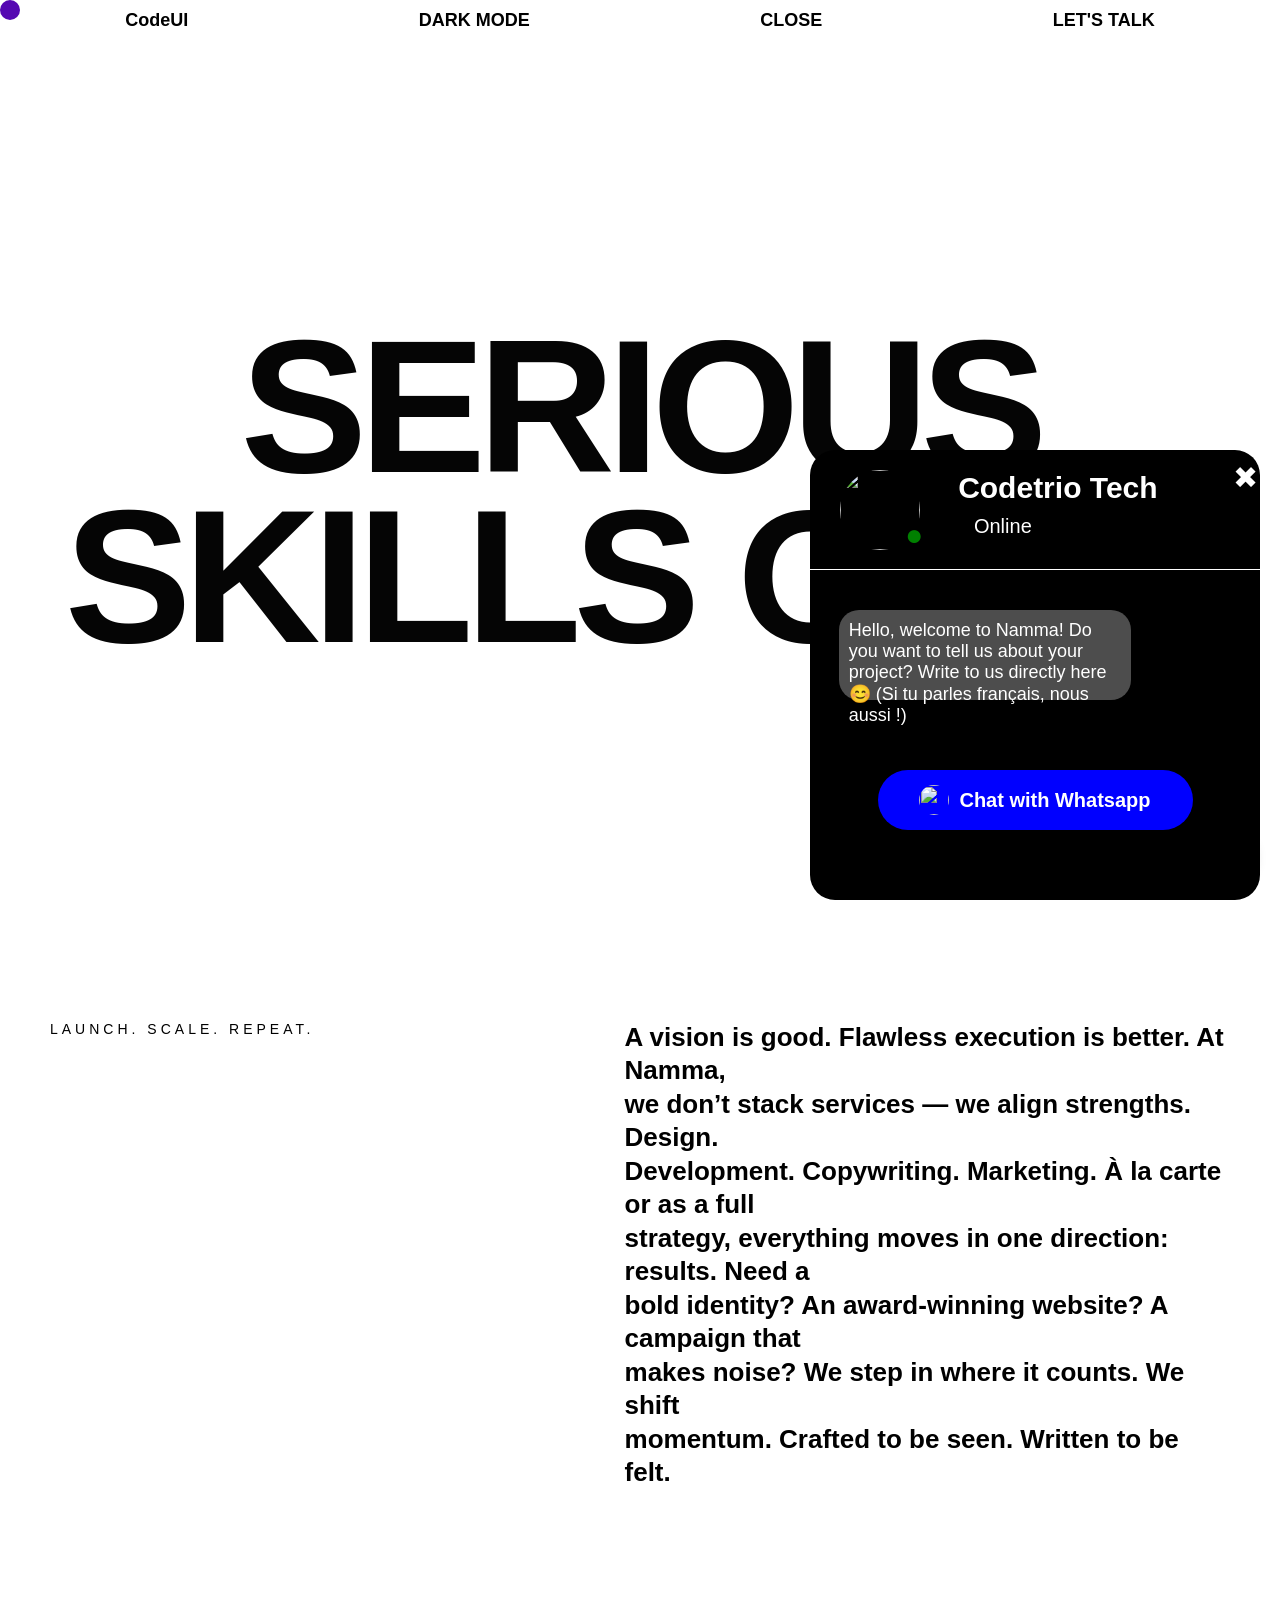
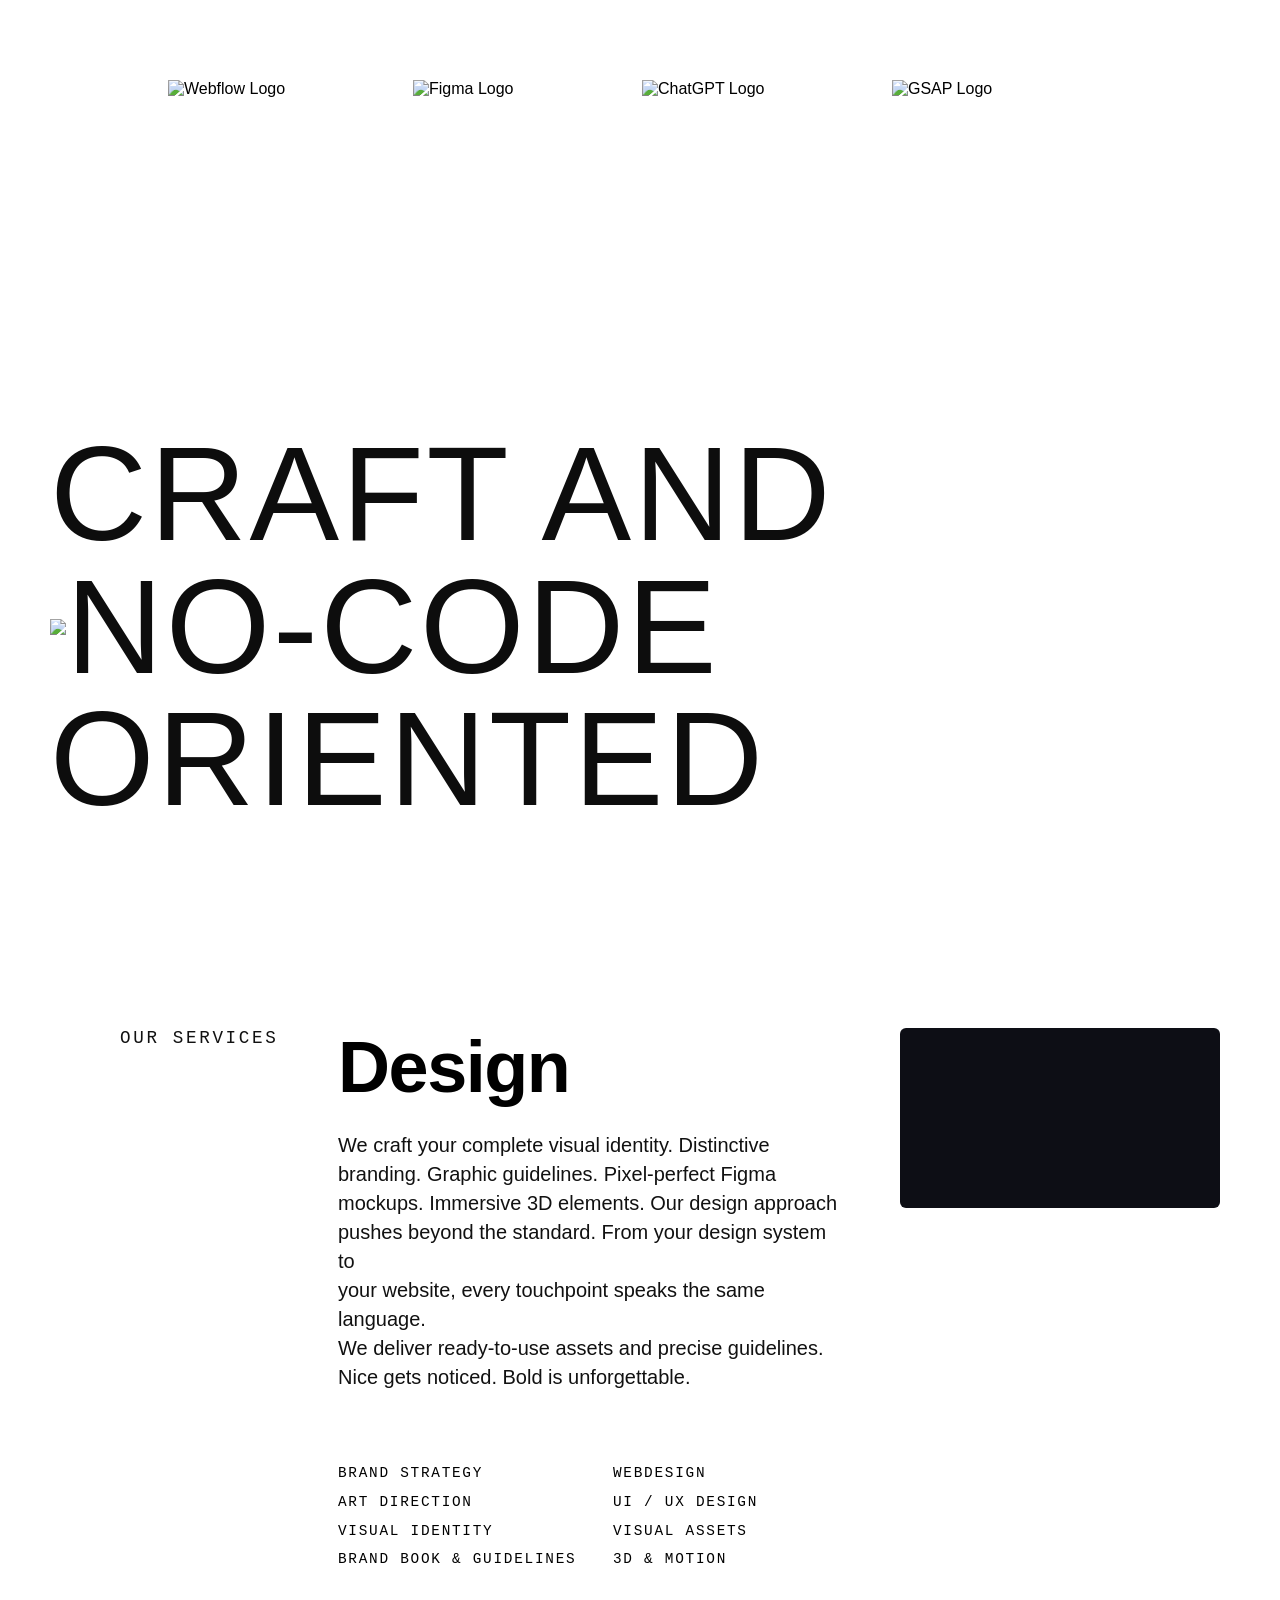
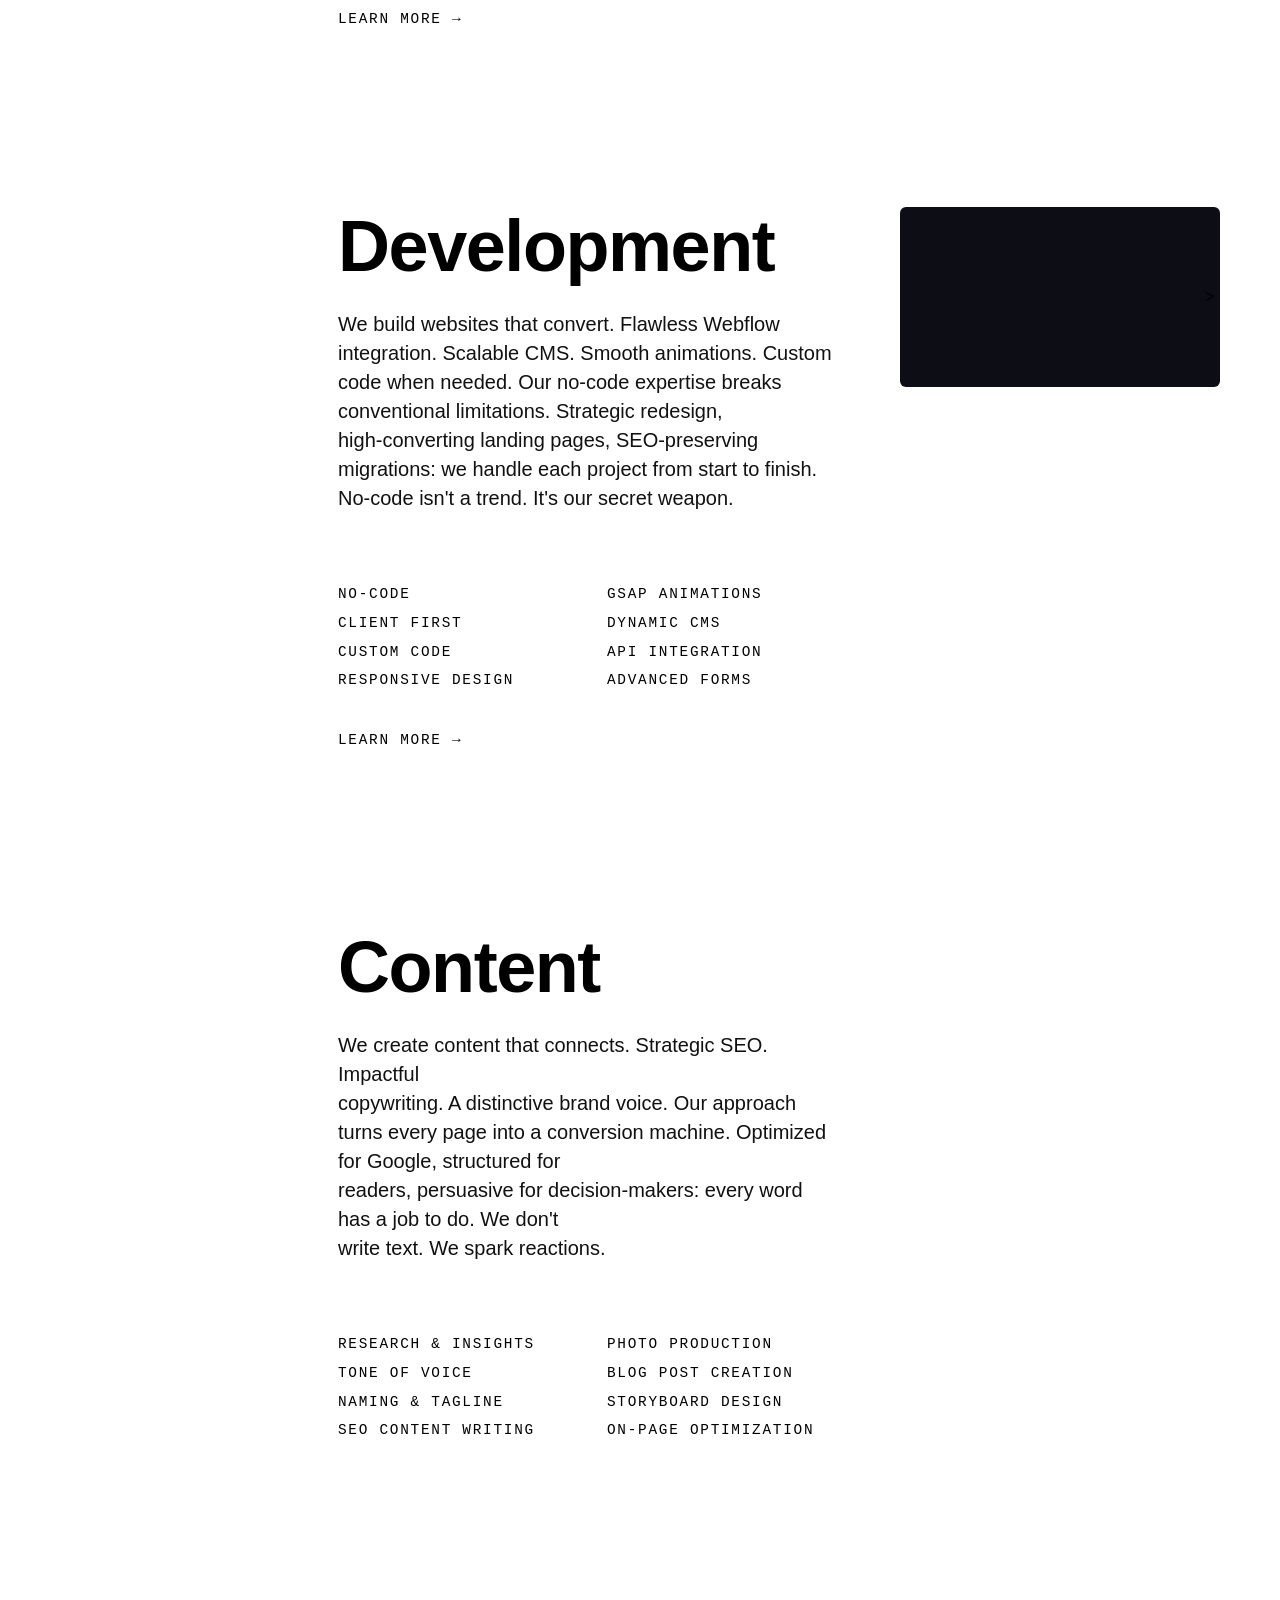
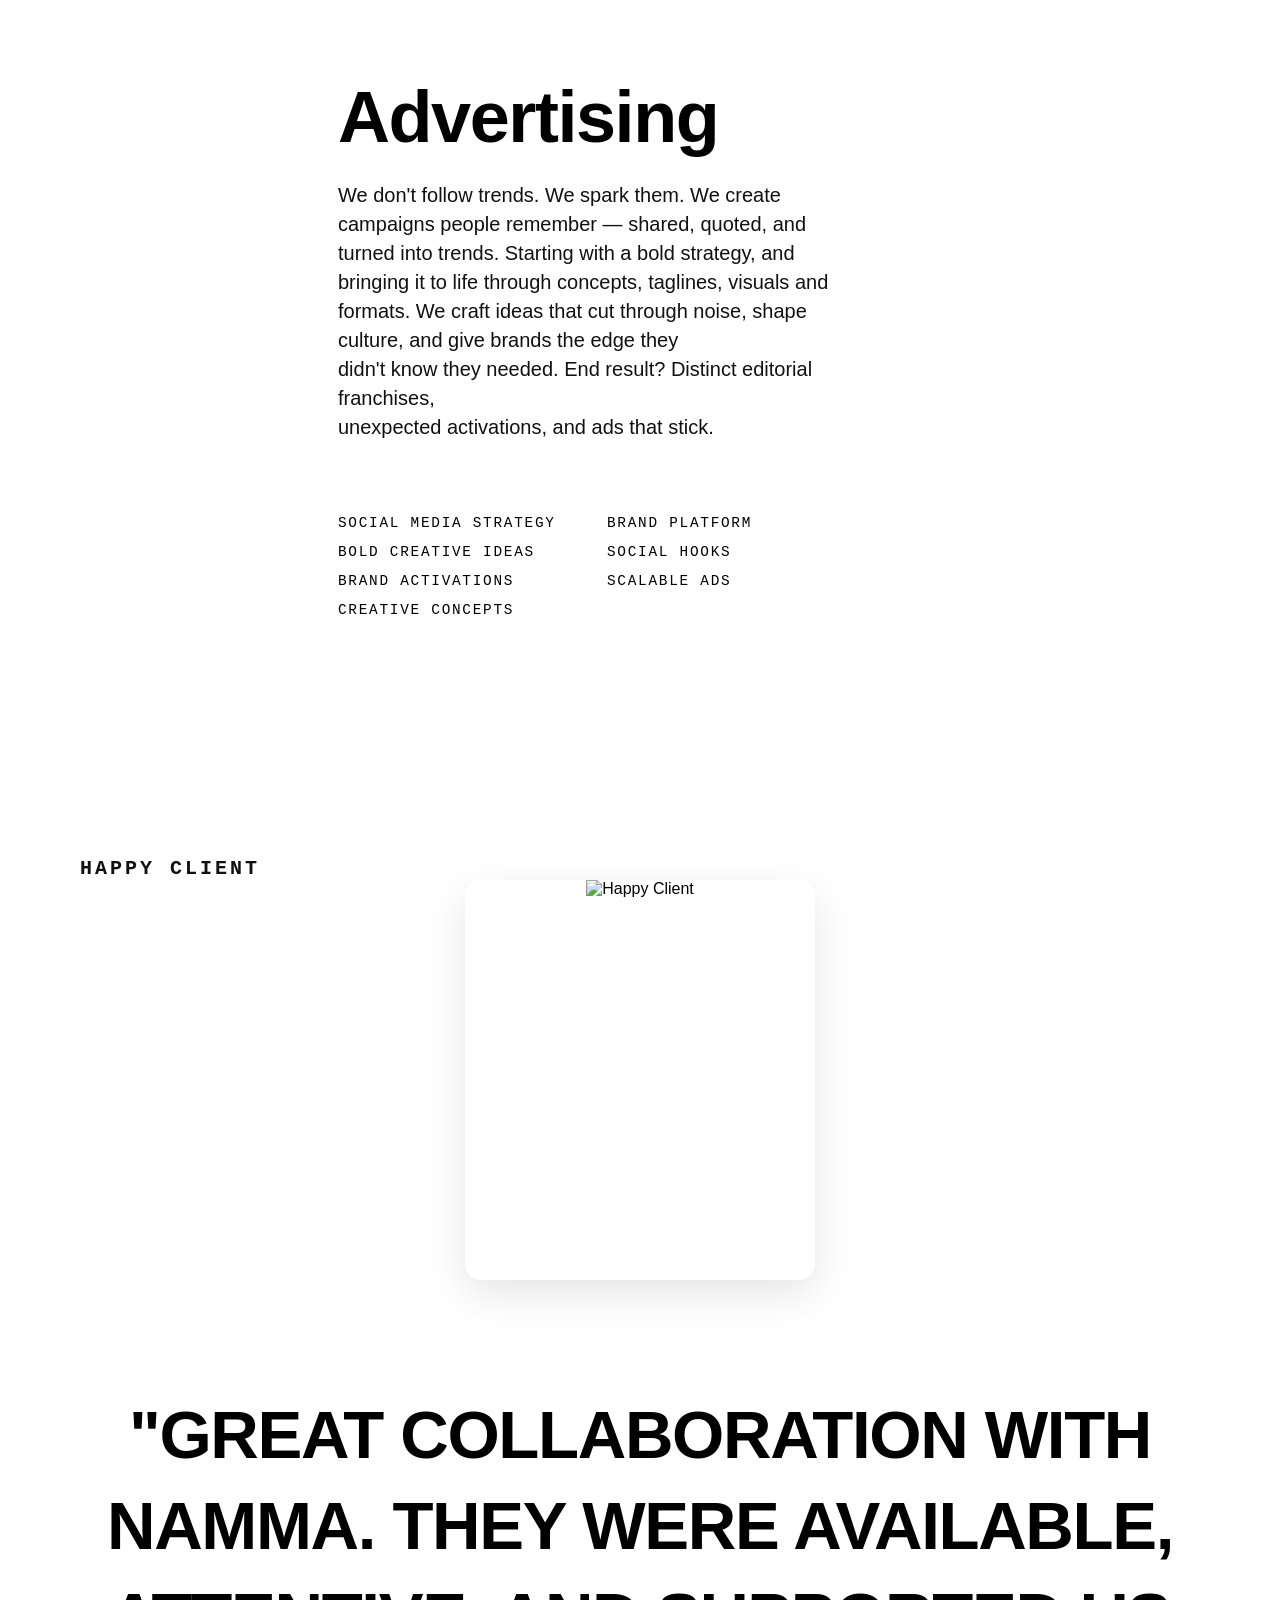
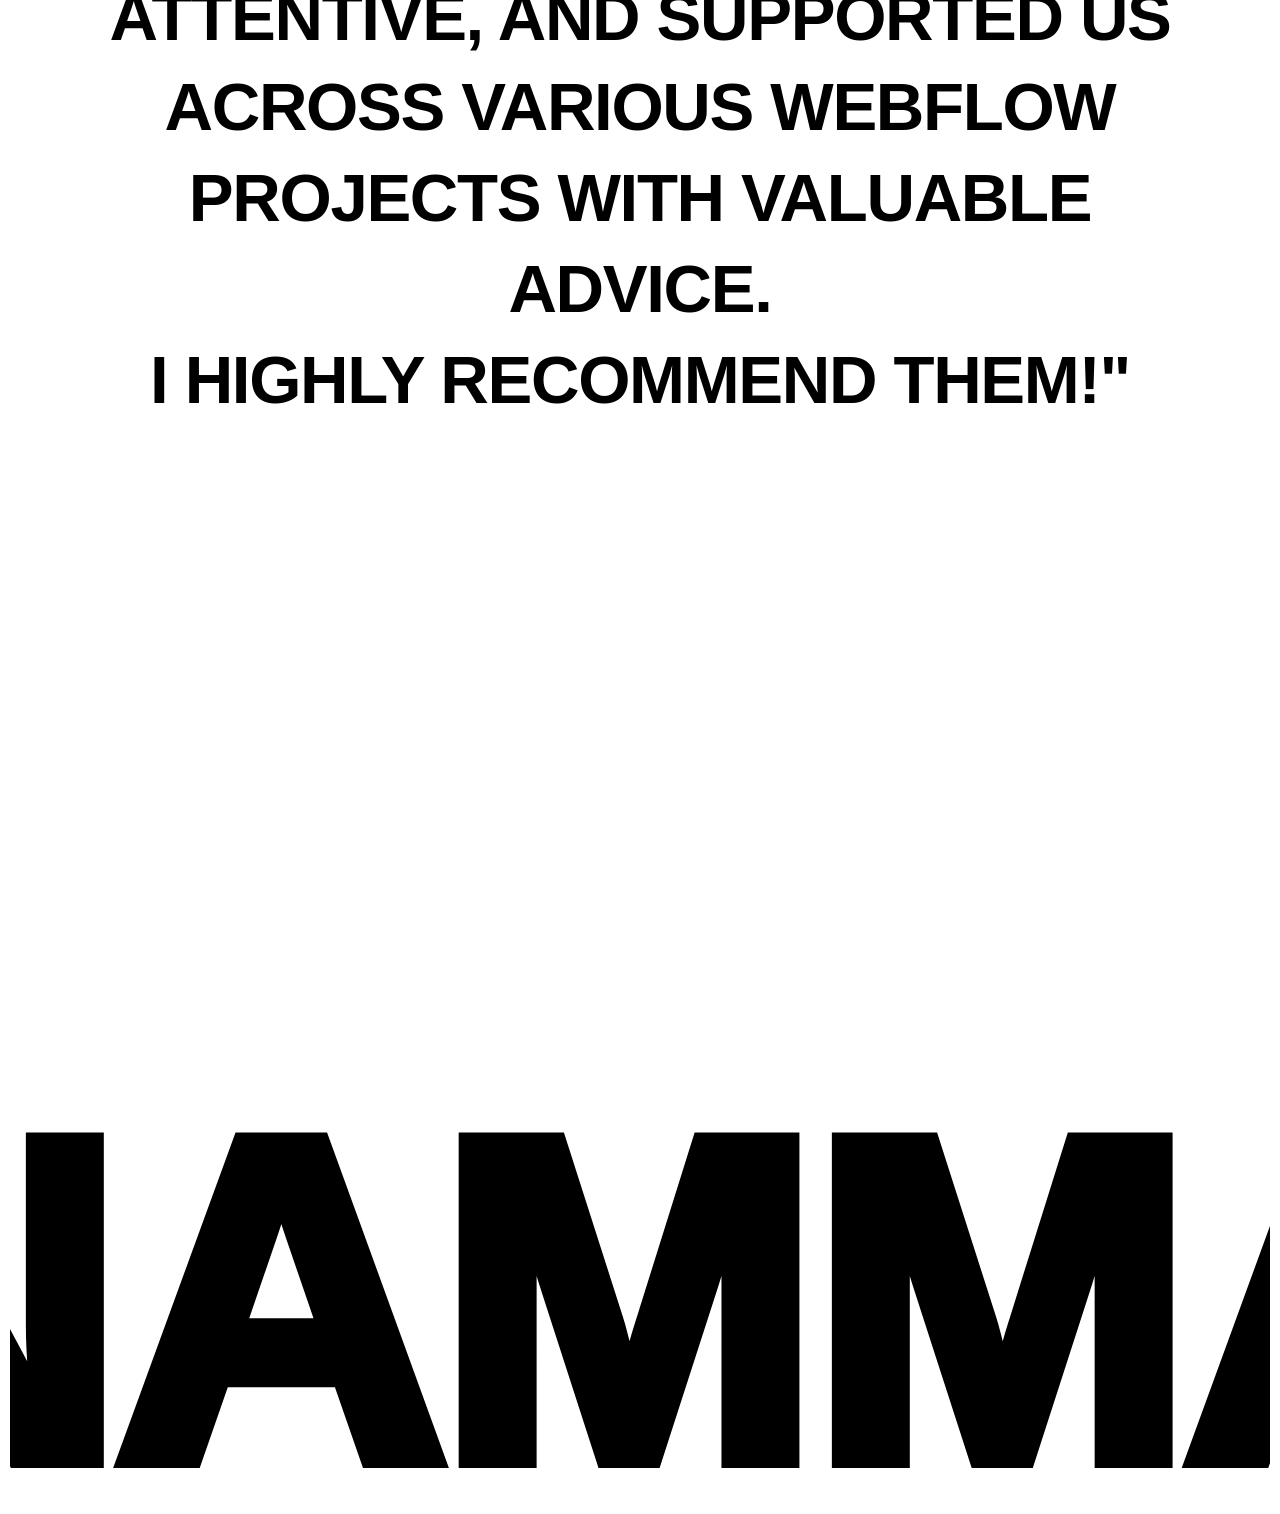
==== services.html @ 0ecc77f7 "first commit" ====
<!DOCTYPE html>
<html lang="en">
<head>
  <meta charset="UTF-8">
  <meta name="viewport" content="width=device-width, initial-scale=1.0">
  <title>Combined Project</title>
  <link rel="stylesheet" href="navbar.css">


  <style>
    /* ==========================================
       GLOBAL RESET & BASE STYLES
    ========================================== */
    * {
      margin: 0;
      padding: 0;
      box-sizing: border-box;
    }

    html, body {
      width: 100%;
      background-color: #ffffff;
      color: #000000;
      font-family: Arial, Helvetica, sans-serif;
      overflow-x: hidden;
    }

    /* ==========================================
       SECTION 1: HERO
    ========================================== */
    .hero {
      position: relative;
      width: 100%;
      height: 100vh;
      display: flex;
      justify-content: center;
      align-items: center;
      background-color: #ffffff;
      overflow: hidden;
      cursor: none;
    }

    #cursor {
      position: fixed;
      width: 20px;
      height: 20px;
      background-color: #5508b2;
      border-radius: 50%;
      top: 0;
      left: 0;
      pointer-events: none;
      z-index: 9999;
    }

    .containerFirst {
      text-align: center;
      overflow: hidden;
    }

    .hero h1 {
      color: #050505;
      font-size: 190px;
      font-weight: 900;
      line-height: 170px;
      letter-spacing: -8px;
      text-transform: uppercase;
      text-shadow:
        0 0 5px rgba(255, 255, 255, 0.9),
        0 0 15px rgba(255, 255, 255, 0.7),
        0 0 25px rgba(255, 255, 255, 0.5);
      opacity: 0;
      transform: translateY(250px);
      animation: textUp 1s ease-out forwards;
    }

    .hero h1:nth-child(1) { animation-delay: 0.2s; }
    .hero h1:nth-child(2) { animation-delay: 0.4s; }

    @keyframes textUp {
      0% {
        opacity: 0;
        transform: translateY(250px);
      }
      100% {
        opacity: 1;
        transform: translateY(0);
      }
    }

    @media (max-width: 768px) {
      .hero h1 {
        font-size: 70px;
        line-height: 65px;
        letter-spacing: -3px;
      }
    }

    /* ==========================================
       SECTION 2: NAMMA SECTION
    ========================================== */
    .sec-namma {
      background: #ffffff;
      padding: 80px 50px 120px 50px;
      min-height: 120vh;
    }

    .main-section {
      display: flex;
      flex-direction: column;
      gap: 110px;
    }

    .top-content {
      display: grid;
      grid-template-columns: 1fr 1.2fr;
      gap: 70px;
      align-items: start;
    }

    .top-tag {
      font-size: 14px;
      letter-spacing: 4px;
      text-transform: uppercase;
      opacity: 0;
      transform: translateY(50px);
      animation: tagAnimation 1s ease forwards;
      animation-delay: 0.2s;
    }

    @keyframes tagAnimation {
      from { opacity: 0; transform: translateY(50px); }
      to { opacity: 1; transform: translateY(0); }
    }

    .copy-text {
      font-size: 26px;
      line-height: 1.25;
      max-width: 800px;
      font-weight: 550;
    }

    .copy-text span {
      display: block;
      margin-bottom: 2px;
      opacity: 0;
      transform: translateY(50px);
      animation: textAnimation 0.8s ease forwards;
    }

    @keyframes textAnimation {
      from { opacity: 0; transform: translateY(50px); }
      to { opacity: 1; transform: translateY(0); }
    }

    .copy-text span:nth-child(1) { animation-delay: 0.4s; }
    .copy-text span:nth-child(2) { animation-delay: 0.55s; }
    .copy-text span:nth-child(3) { animation-delay: 0.70s; }
    .copy-text span:nth-child(4) { animation-delay: 0.85s; }
    .copy-text span:nth-child(5) { animation-delay: 1s; }
    .copy-text span:nth-child(6) { animation-delay: 1.15s; }
    .copy-text span:nth-child(7) { animation-delay: 1.30s; }

    .logos-container {
      display: flex;
      align-items: center;
      justify-content: flex-start;
      gap: 8rem;
      padding-left: 10%;
      margin: 80px 0 90px 0;
      transform: translateY(0);
    }

    .logo-item {
      height: 110px;
      display: flex;
      align-items: center;
      justify-content: center;
      opacity: 0;
      animation: logoAnimation 0.8s ease forwards;
    }

    .logo-item:nth-child(1) { animation-delay: 0.7s; }
    .logo-item:nth-child(2) { animation-delay: 0.9s; }
    .logo-item:nth-child(3) { animation-delay: 1.1s; }
    .logo-item:nth-child(4) { animation-delay: 1.3s; }

    .logo-item img {
      height: 100%;
      width: auto;
      object-fit: contain;
      transition: 0.4s ease;
    }

    @keyframes logoAnimation {
      from { opacity: 0; transform: translateY(80px) scale(0.7); }
      to { opacity: 1; transform: translateY(0) scale(1); }
    }

    .logo-item:hover img {
      transform: translateY(-15px) scale(1.1) rotate(-3deg);
    }

    /* Embedded Craft & Media Part inside Section 2 */
    .craft-embedded {
      padding-top: 40px;
      font-family: 'Impact', 'Arial Black', sans-serif;
    }

    .craft-container {
      display: flex;
      flex-direction: column;
      text-transform: uppercase;
      color: #0d0d0d;
      letter-spacing: 0.02em;
      line-height: 0.95;
      font-size: 10.5vw;
    }

    .row {
      display: flex;
      align-items: center;
      white-space: nowrap;
      overflow: hidden;
      margin-bottom: 5px;
    }

    .row-1 span {
      display: inline-block;
      animation: slideUp 0.7s cubic-bezier(0.25, 1, 0.5, 1) forwards;
    }

    .row-2 { position: relative; }

    .row-2 video {
      height: 0.85em;
      width: 1.4em;
      object-fit: cover;
      border-radius: 8px;
      margin-right: 0.7em;
      display: inline-block;
      opacity: 0;
      transform: scale(0.8);
      animation: revealVideo 0.5s 1.2s cubic-bezier(0.25, 1, 0.5, 1) forwards;
    }

    .row-2 .text-wrapper {
      display: inline-block;
      opacity: 0;
      animation: slideUp 0.7s 0.2s cubic-bezier(0.25, 1, 0.5, 1) forwards;
    }

    .row-2 .text-wrapper span {
      display: inline-block;
      transform: translateX(-1.5em);
      animation: shiftRight 0.6s 0.8s cubic-bezier(0.25, 1, 0.5, 1) forwards;
    }

    .row-3 span {
      display: inline-block;
      opacity: 0;
      animation: slideUp 0.7s 0.4s cubic-bezier(0.25, 1, 0.5, 1) forwards;
    }

    @keyframes slideUp {
      from { transform: translateY(100%); opacity: 0; }
      to { transform: translateY(0); opacity: 1; }
    }

    @keyframes shiftRight {
      from { transform: translateX(-1.5em); }
      to { transform: translateX(0); }
    }

    @keyframes revealVideo {
      from { opacity: 0; transform: scale(0.8); }
      to { opacity: 1; transform: scale(1); }
    }

    @media (max-width: 900px) {
      .sec-namma { padding: 40px 25px; }
      .top-content { grid-template-columns: 1fr; gap: 30px; }
      .copy-text { font-size: 19px; line-height: 1.25; }
      .logos-container { padding-left: 0; gap: 30px; flex-wrap: wrap; margin: 40px 0; }
      .main-section { gap: 50px; }
      .logo-item { height: 75px; }
      .craft-container { font-size: 12vw; line-height: 1; }
      .row-2 video { margin-right: 0.4em; }
    }

    /* ==========================================
       SECTION 4: OUR SERVICES (FIXED STICKY SIDEBAR)
    ========================================== */
    .services-wrapper {
      position: relative;
      display: flex;
      padding: 80px 60px 80px 120px;
      gap: 60px;
      align-items: flex-start;
      background-color: #ffffff;
      font-family: -apple-system, BlinkMacSystemFont, "Segoe UI", Roboto, Helvetica, Arial, sans-serif;
    }

    .services-wrapper .sticky-sidebar {
      position: -webkit-sticky;
      position: sticky;
      top: 60px;
      align-self: flex-start;
      font-family: 'Courier New', Courier, monospace;
      font-size: 1.1rem;
      font-weight: 500;
      letter-spacing: 0.15em;
      text-transform: uppercase;
      color: #111111;
      white-space: nowrap;
      z-index: 10;
    }

    .sections-container {
      flex: 1;
      display: flex;
      flex-direction: column;
      gap: 180px;
    }

    .service-block {
      display: grid;
      grid-template-columns: 1fr auto;
      gap: 60px;
      align-items: start;
    }

    .main-content { max-width: 640px; }

    .service-block h1 {
      font-size: 4.5rem;
      font-weight: 600;
      letter-spacing: -0.02em;
      margin-bottom: 24px;
      line-height: 1.1;
      color: #000000;
    }

    .description {
      font-size: 1.25rem;
      font-weight: 500;
      line-height: 1.45;
      color: #111111;
      margin-bottom: 72px;
    }

    .services-grid {
      display: grid;
      grid-template-columns: 1fr 1fr;
      gap: 10px 36px;
      font-family: 'Courier New', Courier, monospace;
      font-size: 0.9rem;
      font-weight: 500;
      line-height: 1.3;
      letter-spacing: 0.12em;
      text-transform: uppercase;
      color: #000000;
      margin-bottom: 40px;
    }

    .services-grid div { white-space: nowrap; }

    .learn-more {
      display: inline-flex;
      align-items: center;
      gap: 8px;
      font-family: 'Courier New', Courier, monospace;
      font-size: 0.9rem;
      letter-spacing: 0.12em;
      text-transform: uppercase;
      color: #000000;
      text-decoration: none;
      font-weight: 500;
    }

    .learn-more:hover { opacity: 0.7; }

    .media-card {
      width: 320px;
      height: 180px;
      background-color: #0d0e15;
      border-radius: 6px;
      overflow: hidden;
      display: flex;
      align-items: center;
      justify-content: center;
      position: relative;
    }

    .media-card img {
      width: 100%;
      height: 100%;
      object-fit: cover;
    }

    .reveal-item {
      opacity: 0;
      transform: translateY(28px);
      transition: opacity 0.85s cubic-bezier(0.22, 1, 0.36, 1), 
                  transform 0.85s cubic-bezier(0.22, 1, 0.36, 1);
      will-change: opacity, transform;
    }

    .reveal-item.active {
      opacity: 1;
      transform: translateY(0);
    }

    .chat-widget {
      position: fixed;
      bottom: 24px;
      right: 24px;
      width: 44px;
      height: 44px;
      background-color: #0a1172;
      border-radius: 50%;
      display: flex;
      align-items: center;
      justify-content: center;
      cursor: pointer;
      box-shadow: 0 4px 12px rgba(0, 0, 0, 0.15);
      z-index: 100;
    }

    .chat-widget svg {
      width: 22px;
      height: 22px;
      fill: #ffffff;
    }

    @media (max-width: 900px) {
      .services-wrapper {
        flex-direction: column;
        padding: 40px 20px;
      }
      .service-block { grid-template-columns: 1fr; }
      .media-card { width: 100%; order: -1; }
      .services-wrapper .sticky-sidebar { position: relative; top: 0; }
    }

    /* ==========================================
       SECTION 5: HAPPY CLIENT TESTIMONIAL
    ========================================== */
    .happy-client-wrapper {
      position: relative;
      width: 100%;
      min-height: 120vh;
      padding: 100px 80px;
      background-color: #ffffff;
      font-family: -apple-system, BlinkMacSystemFont, "Segoe UI", Roboto, Helvetica, Arial, sans-serif;
    }

    .happy-client-wrapper .sticky-sidebar {
      position: -webkit-sticky;
      position: sticky;
      top: 80px;
      left: 80px;
      font-family: 'Courier New', Courier, monospace;
      font-size: 1.25rem;
      font-weight: 700;
      letter-spacing: 0.15em;
      text-transform: uppercase;
      color: #111111;
      white-space: nowrap;
      z-index: 10;
    }

    .cards-container {
      width: 100%;
      max-width: 1200px;
      margin: 0 auto;
      display: flex;
      flex-direction: column;
      align-items: center;
      justify-content: center;
      text-align: center;
      min-height: calc(100vh - 160px);
    }

    .client-card {
      width: 350px;
      height: 400px;
      border-radius: 16px;
      overflow: hidden;
      box-shadow: 0 14px 40px rgba(0,0,0,0.1);
      position: relative;
      margin-bottom: 110px;
    }

    .client-card img {
      width: 100%;
      height: 100%;
      object-fit: cover;
    }

    .testimonial-quote {
      width: 100%;
      font-size: 4.2rem;
      font-weight: 800;
      line-height: 1.35;
      text-transform: uppercase;
      letter-spacing: -0.02em;
      color: #000000;
      margin-bottom: 70px;
      text-align: center;
    }

    .text-line-wrapper {
      overflow: hidden;
      display: block;
    }

    .animated-text-line {
      display: inline-block;
      opacity: 0;
      transform: translateY(100%);
      transition: opacity 0.8s cubic-bezier(0.16, 1, 0.3, 1), 
                  transform 0.8s cubic-bezier(0.16, 1, 0.3, 1);
    }

    .animated-text-line.active {
      opacity: 1;
      transform: translateY(0);
    }

    .client-info {
      font-family: 'Courier New', Courier, monospace;
      font-size: 1.05rem;
      font-weight: 700;
      letter-spacing: 0.15em;
      text-transform: uppercase;
      color: #333333;
      text-align: center;
    }

    @media (max-width: 1024px) {
      .happy-client-wrapper { padding: 40px 20px; }
      .happy-client-wrapper .sticky-sidebar {
        position: relative;
        top: 0;
        left: 0;
        margin-bottom: 40px;
      }
      .client-card {
        width: 100%;
        max-width: 380px;
        height: 480px;
        margin-bottom: 60px;
      }
      .testimonial-quote {
        font-size: 2.5rem;
        line-height: 1.25;
      }
      .cards-container { min-height: auto; }
    }
  </style>
</head>
<body>

  <!-- SECTION 1 -->
  <section class="hero">
    <div id="cursor"></div>
    <div class="containerFirst">
      <h1>SERIOUS</h1>
      <h1>SKILLS ONLY</h1>
    </div>
  </section>

  <!-- SECTION 2 -->
  <section class="sec-namma">
    <div class="main-section">
      <div class="top-content">
        <div class="top-tag">
          LAUNCH. SCALE. REPEAT.
        </div>
        <div class="copy-text">
          <span>A vision is good. Flawless execution is better. At Namma,</span>
          <span>we don’t stack services — we align strengths. Design.</span>
          <span>Development. Copywriting. Marketing. À la carte or as a full</span>
          <span>strategy, everything moves in one direction: results. Need a</span>
          <span>bold identity? An award-winning website? A campaign that</span>
          <span>makes noise? We step in where it counts. We shift</span>
          <span>momentum. Crafted to be seen. Written to be felt.</span>
        </div>
      </div>

      <div class="logos-container">
        <div class="logo-item">
          <img src="https://cdn.prod.website-files.com/679cb9cacf00799ba4b4c985/68875740f7c110ecadd4b094_Webflow%20logo.avif" alt="Webflow Logo">
        </div>
        <div class="logo-item">
          <img src="https://cdn.prod.website-files.com/679cb9cacf00799ba4b4c985/688758570a911fd133df93d7_ssfigma%20logo%201.avif" alt="Figma Logo">
        </div>
        <div class="logo-item">
          <img src="https://cdn.prod.website-files.com/679cb9cacf00799ba4b4c985/688764d4993489953bd52f1b_aaChatGPT%20Image%2028%20juil.%202025%2C%2013_48_56%201.avif" alt="ChatGPT Logo">
        </div>
        <div class="logo-item">
          <img src="https://cdn.prod.website-files.com/679cb9cacf00799ba4b4c985/68875b93baab84f03c840632_gsap%20logoo.avif" alt="GSAP Logo">
        </div>
      </div>

      <div class="craft-embedded">
        <div class="craft-container">
          <div class="row row-1">
            <span>CRAFT AND</span>
          </div>
          <div class="row row-2">
            <img src="https://cdn.prod.website-files.com/679cb9cacf00799ba4b4c985/6890be8aed5de26a2ba000eb_Arnold%20Schwarzenegger%20Reaction%20GIF.gif">
            <div class="text-wrapper">
              <span>NO-CODE</span>
            </div>
          </div>
          <div class="row row-3">
            <span>ORIENTED</span>
          </div>
        </div>
      </div>

    </div>
  </section>

  <!-- SECTION 4: OUR SERVICES -->
  <section class="services-wrapper">
    <div class="sticky-sidebar">
      OUR SERVICES
    </div>
    <div class="sections-container">
      <section class="service-block">
        <div class="main-content">
          <h1 class="reveal-item">Design</h1>
          <p class="description reveal-item">
            We craft your complete visual identity. Distinctive<br> branding. Graphic guidelines. Pixel-perfect Figma<br> mockups. Immersive 3D elements. Our design approach<br> pushes beyond the standard. From your design system to<br> your website, every touchpoint speaks the same<br> language.<br>
            We deliver ready-to-use assets and precise guidelines.<br> Nice gets noticed. Bold is unforgettable.
          </p>
          <div class="services-grid">
            <div class="reveal-item">BRAND STRATEGY</div>
            <div class="reveal-item">WEBDESIGN</div>
            <div class="reveal-item">ART DIRECTION</div>
            <div class="reveal-item">UI / UX DESIGN</div>
            <div class="reveal-item">VISUAL IDENTITY</div>
            <div class="reveal-item">VISUAL ASSETS</div>
            <div class="reveal-item">BRAND BOOK & GUIDELINES</div>
            <div class="reveal-item">3D & MOTION</div>
          </div>
          <a href="#" class="learn-more reveal-item">LEARN MORE &rarr;</a>
        </div>
        <div class="media-card reveal-item">
         <video autoplay muted loop playsinline>
            <source src="https://cdn.prod.website-files.com/679cb9cacf00799ba4b4c985%2F68bf0118d76552b4a60629e6_Service-design-transcode.mp4">
         </video>
        </div>
      </section>

      <section class="service-block">
        <div class="main-content">
          <h1 class="reveal-item">Development</h1>
          <p class="description reveal-item">
            We build websites that convert. Flawless Webflow<br> integration. Scalable CMS. Smooth animations. Custom<br> code when needed. Our no-code expertise breaks<br> conventional limitations. Strategic redesign,<br> high-converting landing pages, SEO-preserving<br> migrations: we handle each project from start to finish.<br> No-code isn't a trend. It's our secret weapon.
          </p>
          <div class="services-grid">
            <div class="reveal-item">NO-CODE</div>
            <div class="reveal-item">GSAP ANIMATIONS</div>
            <div class="reveal-item">CLIENT FIRST</div>
            <div class="reveal-item">DYNAMIC CMS</div>
            <div class="reveal-item">CUSTOM CODE</div>
            <div class="reveal-item">API INTEGRATION</div>
            <div class="reveal-item">RESPONSIVE DESIGN</div>
            <div class="reveal-item">ADVANCED FORMS</div>
          </div>
          <a href="#" class="learn-more reveal-item">LEARN MORE &rarr;</a>
        </div>
        <div class="media-card reveal-item">
          <video autoplay muted loop playsinline>
            <source src="https://cdn.prod.website-files.com/679cb9cacf00799ba4b4c985%2F68bf01b223dd39dc1c5d874d_Service-Dev-transcode.mp4">
          </video>>
        </div>
      </section>

      <section class="service-block">
        <div class="main-content">
          <h1 class="reveal-item">Content</h1>
          <p class="description reveal-item">
            We create content that connects. Strategic SEO. Impactful<br> copywriting. A distinctive brand voice. Our approach<br> turns every page into a conversion machine. Optimized <br>for Google, structured for<br> readers, persuasive for decision-makers: every word has a job to do. We don't<br> write text. We spark reactions.
          </p>
          <div class="services-grid">
            <div class="reveal-item">RESEARCH & INSIGHTS</div>
            <div class="reveal-item">PHOTO PRODUCTION</div>
            <div class="reveal-item">TONE OF VOICE</div>
            <div class="reveal-item">BLOG POST CREATION</div>
            <div class="reveal-item">NAMING & TAGLINE</div>
            <div class="reveal-item">STORYBOARD DESIGN</div>
            <div class="reveal-item">SEO CONTENT WRITING</div>
            <div class="reveal-item">ON-PAGE OPTIMIZATION</div>
          </div>
          <a href="#" class="learn-more reveal-item">LEARN MORE &rarr;</a>
        </div>
        <div class="media-card reveal-item">
       <video autoplay muted loop playsinline>
            <source src="https://cdn.prod.website-files.com/679cb9cacf00799ba4b4c985%2F68bf0208f197a123cdd76932_service-content-transcode.mp4">
       </video>
        </div>
      </section>

      <section class="service-block">
        <div class="main-content">
          <h1 class="reveal-item">Advertising</h1>
          <p class="description reveal-item">
            We don't follow trends. We spark them. We create<br> campaigns people remember — shared, quoted, and<br> turned into trends. Starting with a bold strategy, and<br> bringing it to life through concepts, taglines, visuals and<br> formats. We craft ideas that cut through noise, shape<br> culture, and give brands the edge they<br> didn't know they needed. End result? Distinct editorial franchises,<br> unexpected activations, and ads that stick.
          </p>
          <div class="services-grid">
            <div class="reveal-item">SOCIAL MEDIA STRATEGY</div>
            <div class="reveal-item">BRAND PLATFORM</div>
            <div class="reveal-item">BOLD CREATIVE IDEAS</div>
            <div class="reveal-item">SOCIAL HOOKS</div>
            <div class="reveal-item">BRAND ACTIVATIONS</div>
            <div class="reveal-item">SCALABLE ADS</div>
            <div class="reveal-item">CREATIVE CONCEPTS</div>
            <div class="reveal-item">META-OPTIMIZED ADS</div>
          </div>
          <a href="#" class="learn-more reveal-item">LEARN MORE &rarr;</a>
        </div>
        <div class="media-card reveal-item">
         <video autoplay muted loop playsinline>
            <source src="https://cdn.prod.website-files.com/679cb9cacf00799ba4b4c985%2F68bf02a0fdbc0fb64b7c22a2_services-ads-transcode.mp4">
         </video>
        </div>
      </section>
    </div>
  </section>

  <div class="chat-widget" title="Contact Us">
    <svg viewBox="0 0 24 24">
      <path d="M20 2H4c-1.1 0-2 .9-2 2v18l4-4h14c1.1 0 2-.9 2-2V4c0-1.1-.9-2-2-2z"/>
    </svg>
  </div>

  <!-- SECTION 5 -->
  <section class="happy-client-wrapper">
    <div class="sticky-sidebar">
      HAPPY CLIENT
    </div>
    <div class="cards-container">
      <div class="client-card reveal-item">
        <img src="https://cdn.prod.website-files.com/679cb9cacf00799ba4b4c985/6887a651d6ea2e1a1c01ab3d_6740838424e0df5dc59f70ba_660e7068445fe440df25c201_sophie-meyer-silvr.avif" alt="Happy Client">
      </div>
      <blockquote class="testimonial-quote">
        <span class="text-line-wrapper"><span class="animated-text-line">"GREAT COLLABORATION WITH</span></span>
        <span class="text-line-wrapper"><span class="animated-text-line">NAMMA. THEY WERE AVAILABLE,</span></span>
        <span class="text-line-wrapper"><span class="animated-text-line">ATTENTIVE, AND SUPPORTED US</span></span>
        <span class="text-line-wrapper"><span class="animated-text-line">ACROSS VARIOUS WEBFLOW</span></span>
        <span class="text-line-wrapper"><span class="animated-text-line">PROJECTS WITH VALUABLE ADVICE.</span></span>
        <span class="text-line-wrapper"><span class="animated-text-line">I HIGHLY RECOMMEND THEM!"</span></span>
      </blockquote>
      <p class="client-info text-line-wrapper">
        <span class="animated-text-line">SOPHIE MEYER &nbsp; HEAD OF MARKETING &nbsp; – &nbsp; SILVR</span>
      </p>
    </div>
  </section>

  <!-- Combined Scripts -->
  <script>
    // Section 1 Script: Custom Cursor
    let cursor = document.getElementById("cursor");
    let mouseX = 0, mouseY = 0;
    let cursorX = 0, cursorY = 0;

    document.addEventListener("mousemove", (event) => {
      mouseX = event.clientX;
      mouseY = event.clientY;
    });

    function animateCursor() {
      cursorX += (mouseX - cursorX) * 0.15;
      cursorY += (mouseY - cursorY) * 0.15;
      cursor.style.left = cursorX + "px";
      cursor.style.top = cursorY + "px";
      requestAnimationFrame(animateCursor);
    }
    animateCursor();

    // Intersection Observer Engine for Reveal Effects
    document.addEventListener("DOMContentLoaded", function () {
      const blocks = document.querySelectorAll(".service-block, .services-wrapper");
      const revealItems = document.querySelectorAll(".happy-client-wrapper .reveal-item");
      const textLines = document.querySelectorAll(".animated-text-line");

      const observer = new IntersectionObserver((entries) => {
        entries.forEach((entry) => {
          if (entry.isIntersecting) {
            const items = entry.target.querySelectorAll(".reveal-item");
            items.forEach((item, index) => {
              setTimeout(() => {
                item.classList.add("active");
              }, index * 110);
            });
          }
        });
      }, { threshold: 0.12 });

      blocks.forEach((block) => observer.observe(block));

      const clientObserver = new IntersectionObserver((entries) => {
        entries.forEach((entry) => {
          if (entry.isIntersecting) {
            entry.target.classList.add("active");
          }
        });
      }, { threshold: 0.15 });

      revealItems.forEach((el) => clientObserver.observe(el));

      const quoteObserver = new IntersectionObserver((entries) => {
        entries.forEach((entry) => {
          if (entry.isIntersecting) {
            textLines.forEach((line, index) => {
              setTimeout(() => {
                line.classList.add("active");
              }, index * 120);
            });
          }
        });
      }, { threshold: 0.2 });

      const quoteElement = document.querySelector(".testimonial-quote");
      if (quoteElement) {
        quoteObserver.observe(quoteElement);
      }
    });
  </script>
  <script src="footer.js"></script>
  <script src="navbar2.js"></script>
</body>
</html>
---- navbar.css ----
.navbar {
            background-color: transparent;
            color: #fff;
            position: sticky;
            top: 0;
            z-index: 1000;
            padding: 10px;
            font-family: Arial, sans-serif;
            font-size: 18px;
            font-weight: 700;
            color: black;
        }
        .navbar ul {
            list-style-type: none;
            margin: 0;
            padding: 0;
            display: flex;
            justify-content: space-around;
        }
        .navbar li {
           cursor: pointer;
        }
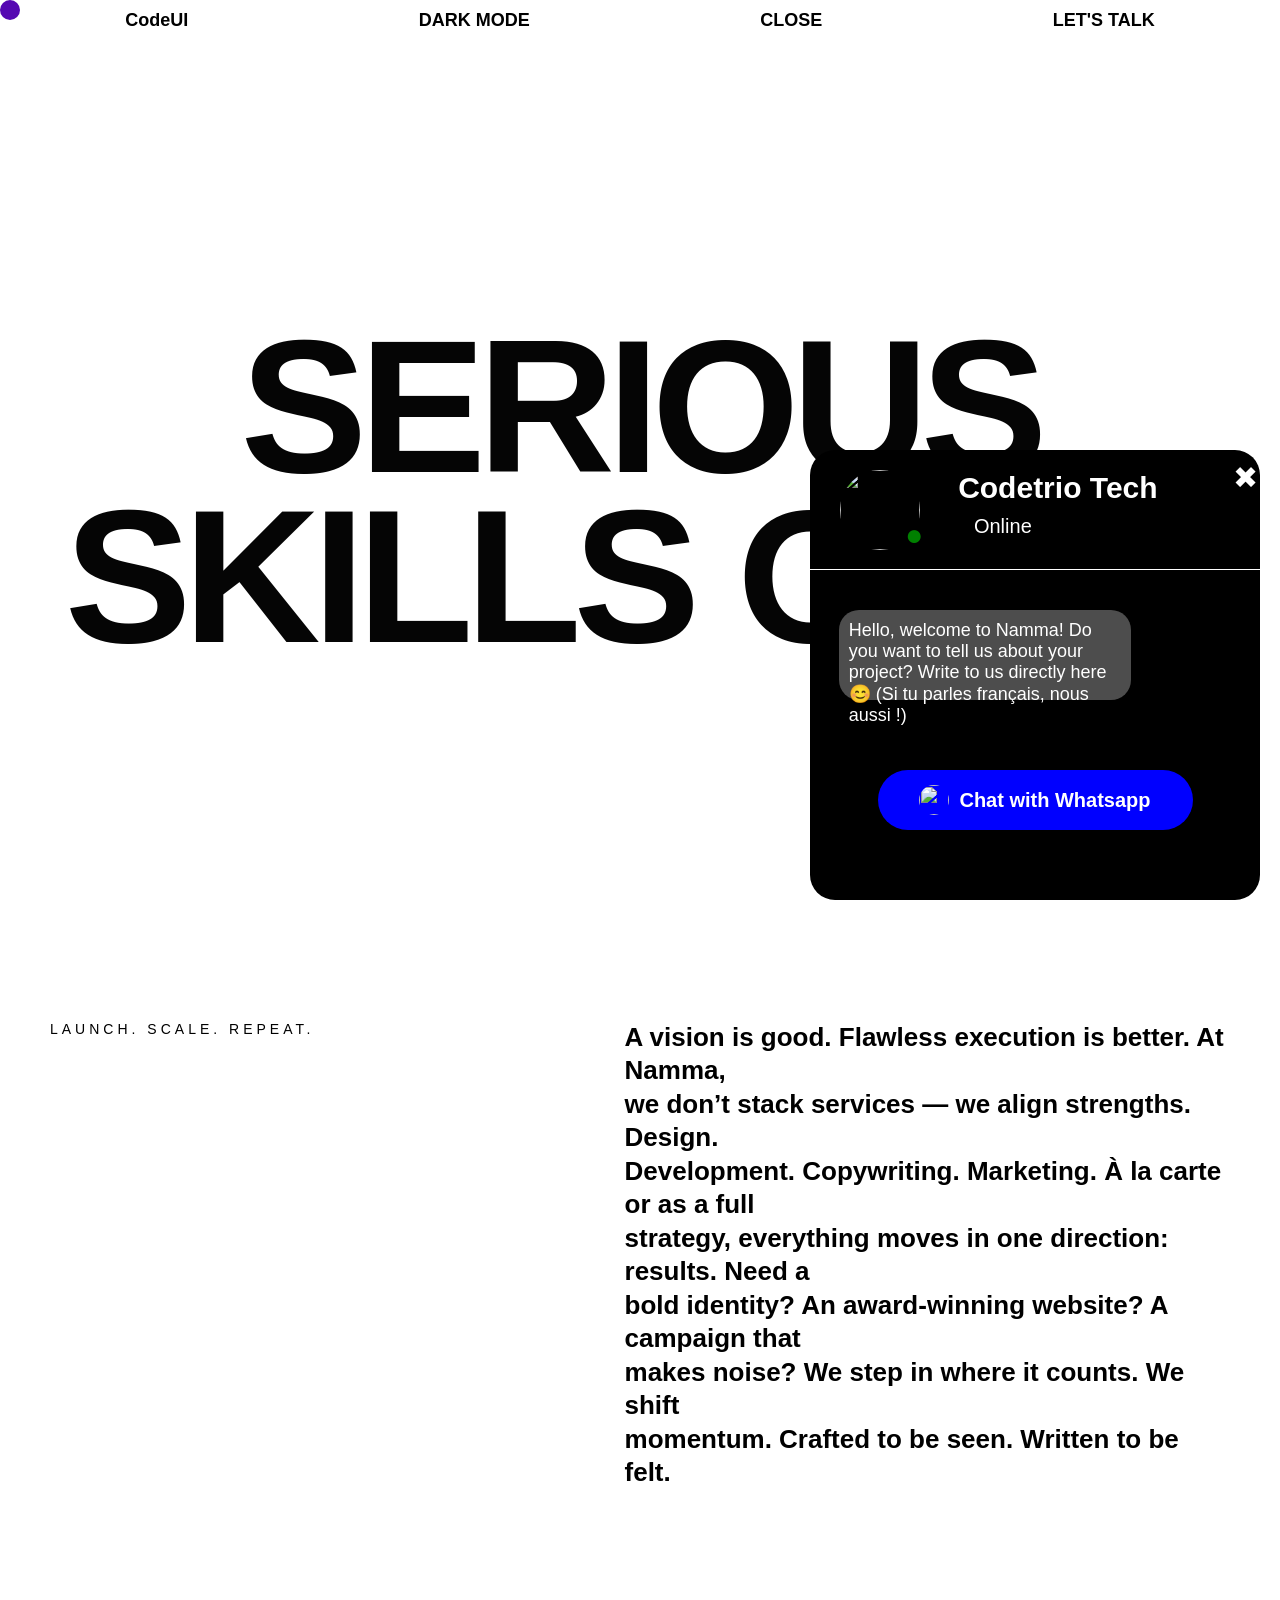
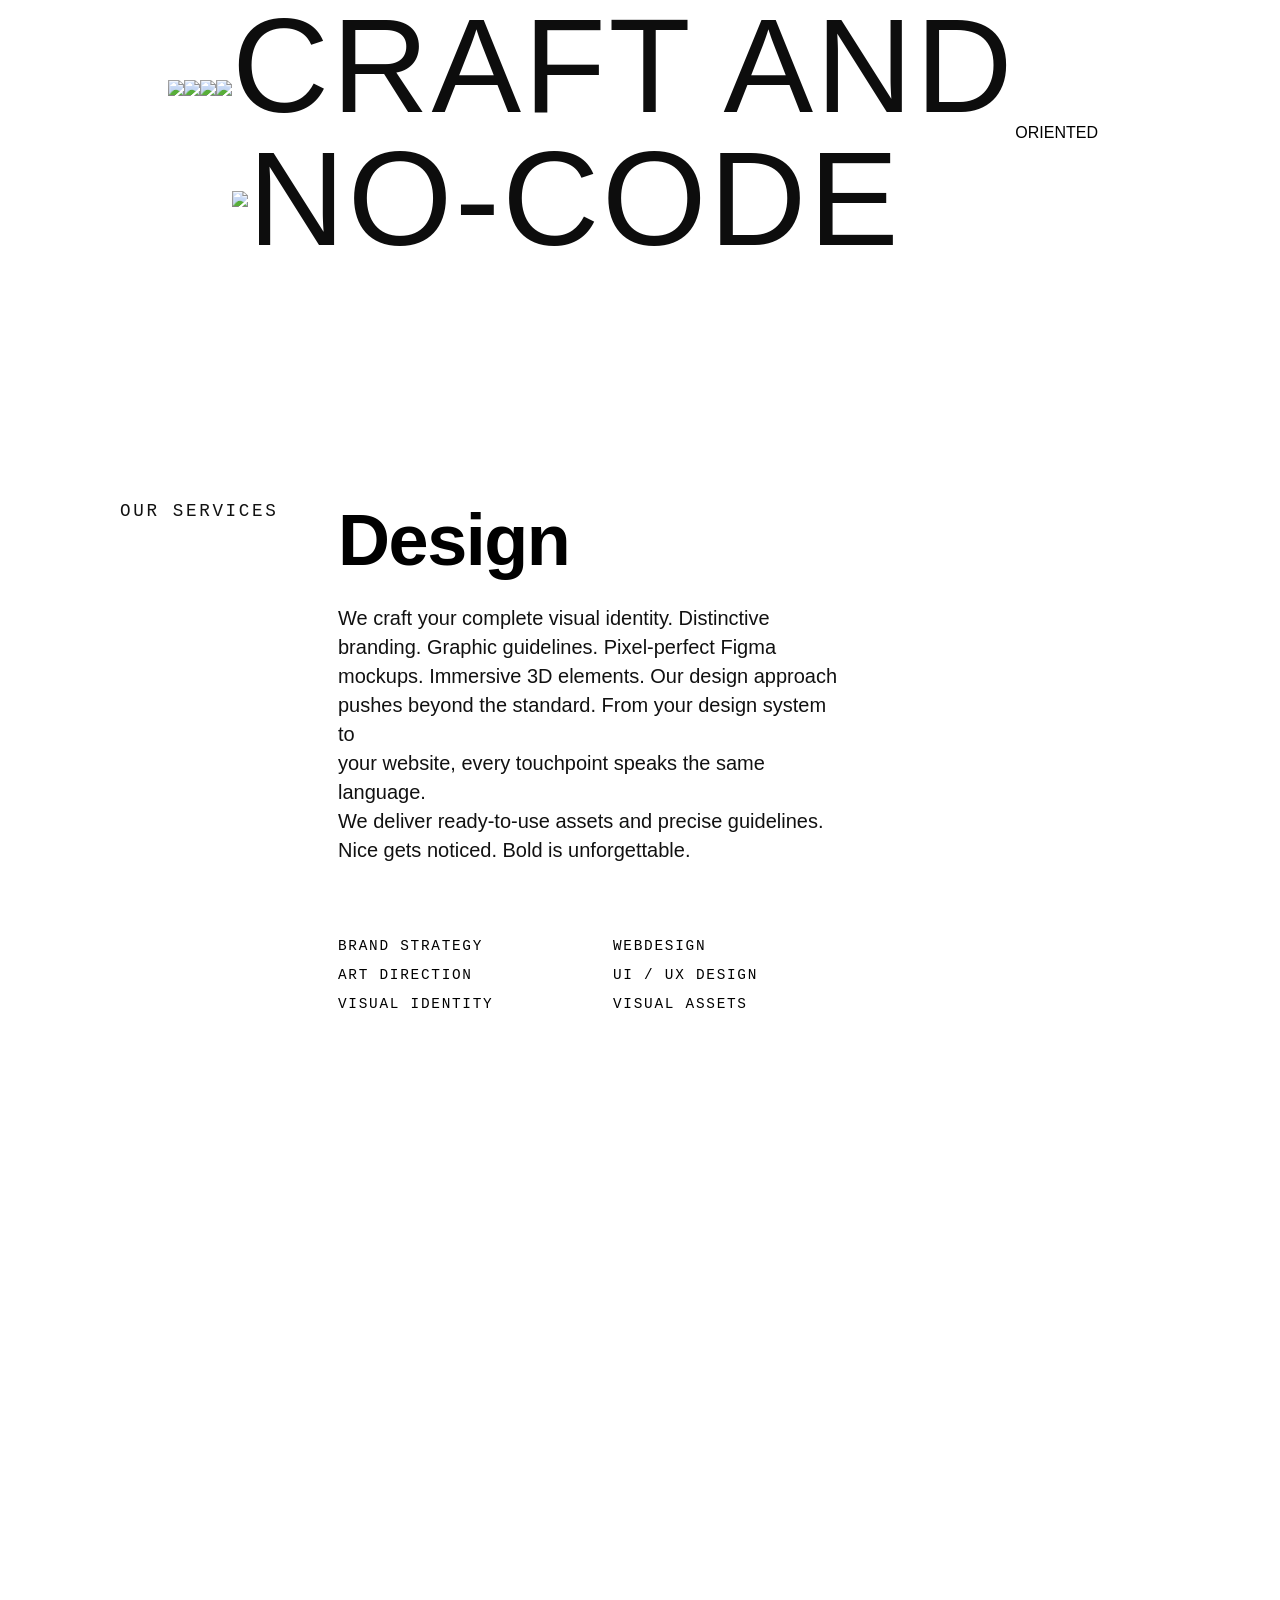
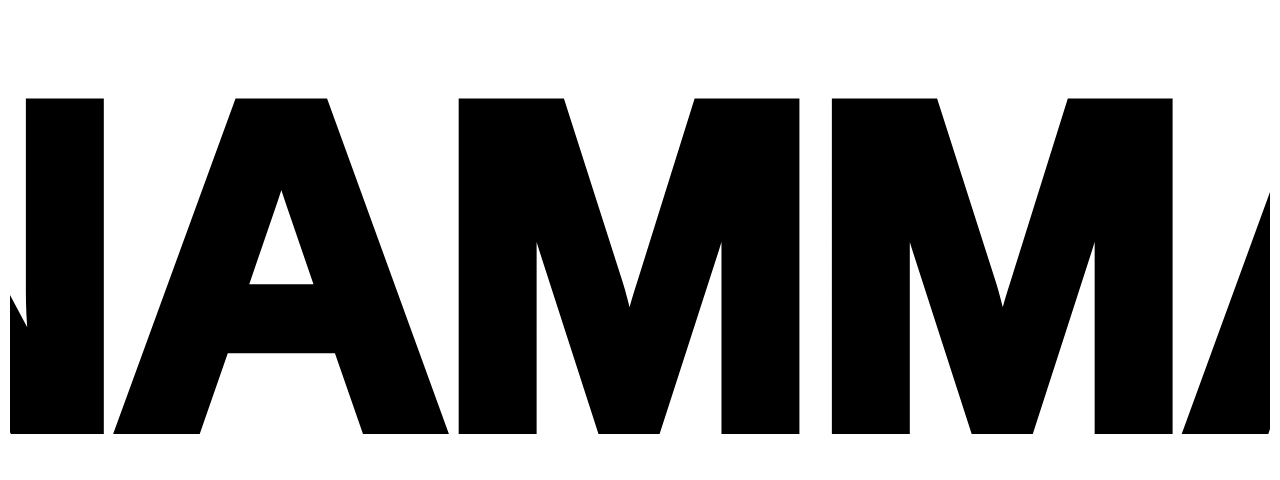
==== commit 7acea5f8: "alll" ====
--- a/services.html
+++ b/services.html
@@ -8,9 +8,7 @@
 
 
   <style>
-    /* ==========================================
-       GLOBAL RESET & BASE STYLES
-    ========================================== */
+    
     * {
       margin: 0;
       padding: 0;
@@ -25,9 +23,7 @@
       overflow-x: hidden;
     }
 
-    /* ==========================================
-       SECTION 1: HERO
-    ========================================== */
+    
     .hero {
       position: relative;
       width: 100%;
@@ -95,9 +91,7 @@
       }
     }
 
-    /* ==========================================
-       SECTION 2: NAMMA SECTION
-    ========================================== */
+    
     .sec-namma {
       background: #ffffff;
       padding: 80px 50px 120px 50px;
@@ -200,7 +194,7 @@
       transform: translateY(-15px) scale(1.1) rotate(-3deg);
     }
 
-    /* Embedded Craft & Media Part inside Section 2 */
+    
     .craft-embedded {
       padding-top: 40px;
       font-family: 'Impact', 'Arial Black', sans-serif;
@@ -287,9 +281,7 @@
       .row-2 video { margin-right: 0.4em; }
     }
 
-    /* ==========================================
-       SECTION 4: OUR SERVICES (FIXED STICKY SIDEBAR)
-    ========================================== */
+    
     .services-wrapper {
       position: relative;
       display: flex;
@@ -442,9 +434,7 @@
       .services-wrapper .sticky-sidebar { position: relative; top: 0; }
     }
 
-    /* ==========================================
-       SECTION 5: HAPPY CLIENT TESTIMONIAL
-    ========================================== */
+    
     .happy-client-wrapper {
       position: relative;
       width: 100%;
@@ -590,16 +580,16 @@
 
       <div class="logos-container">
         <div class="logo-item">
-          <img src="https://cdn.prod.website-files.com/679cb9cacf00799ba4b4c985/68875740f7c110ecadd4b094_Webflow%20logo.avif" alt="Webflow Logo">
+          <img src="https:
         </div>
         <div class="logo-item">
-          <img src="https://cdn.prod.website-files.com/679cb9cacf00799ba4b4c985/688758570a911fd133df93d7_ssfigma%20logo%201.avif" alt="Figma Logo">
+          <img src="https:
         </div>
         <div class="logo-item">
-          <img src="https://cdn.prod.website-files.com/679cb9cacf00799ba4b4c985/688764d4993489953bd52f1b_aaChatGPT%20Image%2028%20juil.%202025%2C%2013_48_56%201.avif" alt="ChatGPT Logo">
+          <img src="https:
         </div>
         <div class="logo-item">
-          <img src="https://cdn.prod.website-files.com/679cb9cacf00799ba4b4c985/68875b93baab84f03c840632_gsap%20logoo.avif" alt="GSAP Logo">
+          <img src="https:
         </div>
       </div>
 
@@ -609,7 +599,7 @@
             <span>CRAFT AND</span>
           </div>
           <div class="row row-2">
-            <img src="https://cdn.prod.website-files.com/679cb9cacf00799ba4b4c985/6890be8aed5de26a2ba000eb_Arnold%20Schwarzenegger%20Reaction%20GIF.gif">
+            <img src="https:
             <div class="text-wrapper">
               <span>NO-CODE</span>
             </div>
@@ -650,7 +640,7 @@
         </div>
         <div class="media-card reveal-item">
          <video autoplay muted loop playsinline>
-            <source src="https://cdn.prod.website-files.com/679cb9cacf00799ba4b4c985%2F68bf0118d76552b4a60629e6_Service-design-transcode.mp4">
+            <source src="https:
          </video>
         </div>
       </section>
@@ -675,7 +665,7 @@
         </div>
         <div class="media-card reveal-item">
           <video autoplay muted loop playsinline>
-            <source src="https://cdn.prod.website-files.com/679cb9cacf00799ba4b4c985%2F68bf01b223dd39dc1c5d874d_Service-Dev-transcode.mp4">
+            <source src="https:
           </video>>
         </div>
       </section>
@@ -700,7 +690,7 @@
         </div>
         <div class="media-card reveal-item">
        <video autoplay muted loop playsinline>
-            <source src="https://cdn.prod.website-files.com/679cb9cacf00799ba4b4c985%2F68bf0208f197a123cdd76932_service-content-transcode.mp4">
+            <source src="https:
        </video>
         </div>
       </section>
@@ -725,7 +715,7 @@
         </div>
         <div class="media-card reveal-item">
          <video autoplay muted loop playsinline>
-            <source src="https://cdn.prod.website-files.com/679cb9cacf00799ba4b4c985%2F68bf02a0fdbc0fb64b7c22a2_services-ads-transcode.mp4">
+            <source src="https:
          </video>
         </div>
       </section>
@@ -745,7 +735,7 @@
     </div>
     <div class="cards-container">
       <div class="client-card reveal-item">
-        <img src="https://cdn.prod.website-files.com/679cb9cacf00799ba4b4c985/6887a651d6ea2e1a1c01ab3d_6740838424e0df5dc59f70ba_660e7068445fe440df25c201_sophie-meyer-silvr.avif" alt="Happy Client">
+        <img src="https:
       </div>
       <blockquote class="testimonial-quote">
         <span class="text-line-wrapper"><span class="animated-text-line">"GREAT COLLABORATION WITH</span></span>
@@ -763,7 +753,7 @@
 
   <!-- Combined Scripts -->
   <script>
-    // Section 1 Script: Custom Cursor
+    
     let cursor = document.getElementById("cursor");
     let mouseX = 0, mouseY = 0;
     let cursorX = 0, cursorY = 0;
@@ -782,7 +772,7 @@
     }
     animateCursor();
 
-    // Intersection Observer Engine for Reveal Effects
+    
     document.addEventListener("DOMContentLoaded", function () {
       const blocks = document.querySelectorAll(".service-block, .services-wrapper");
       const revealItems = document.querySelectorAll(".happy-client-wrapper .reveal-item");
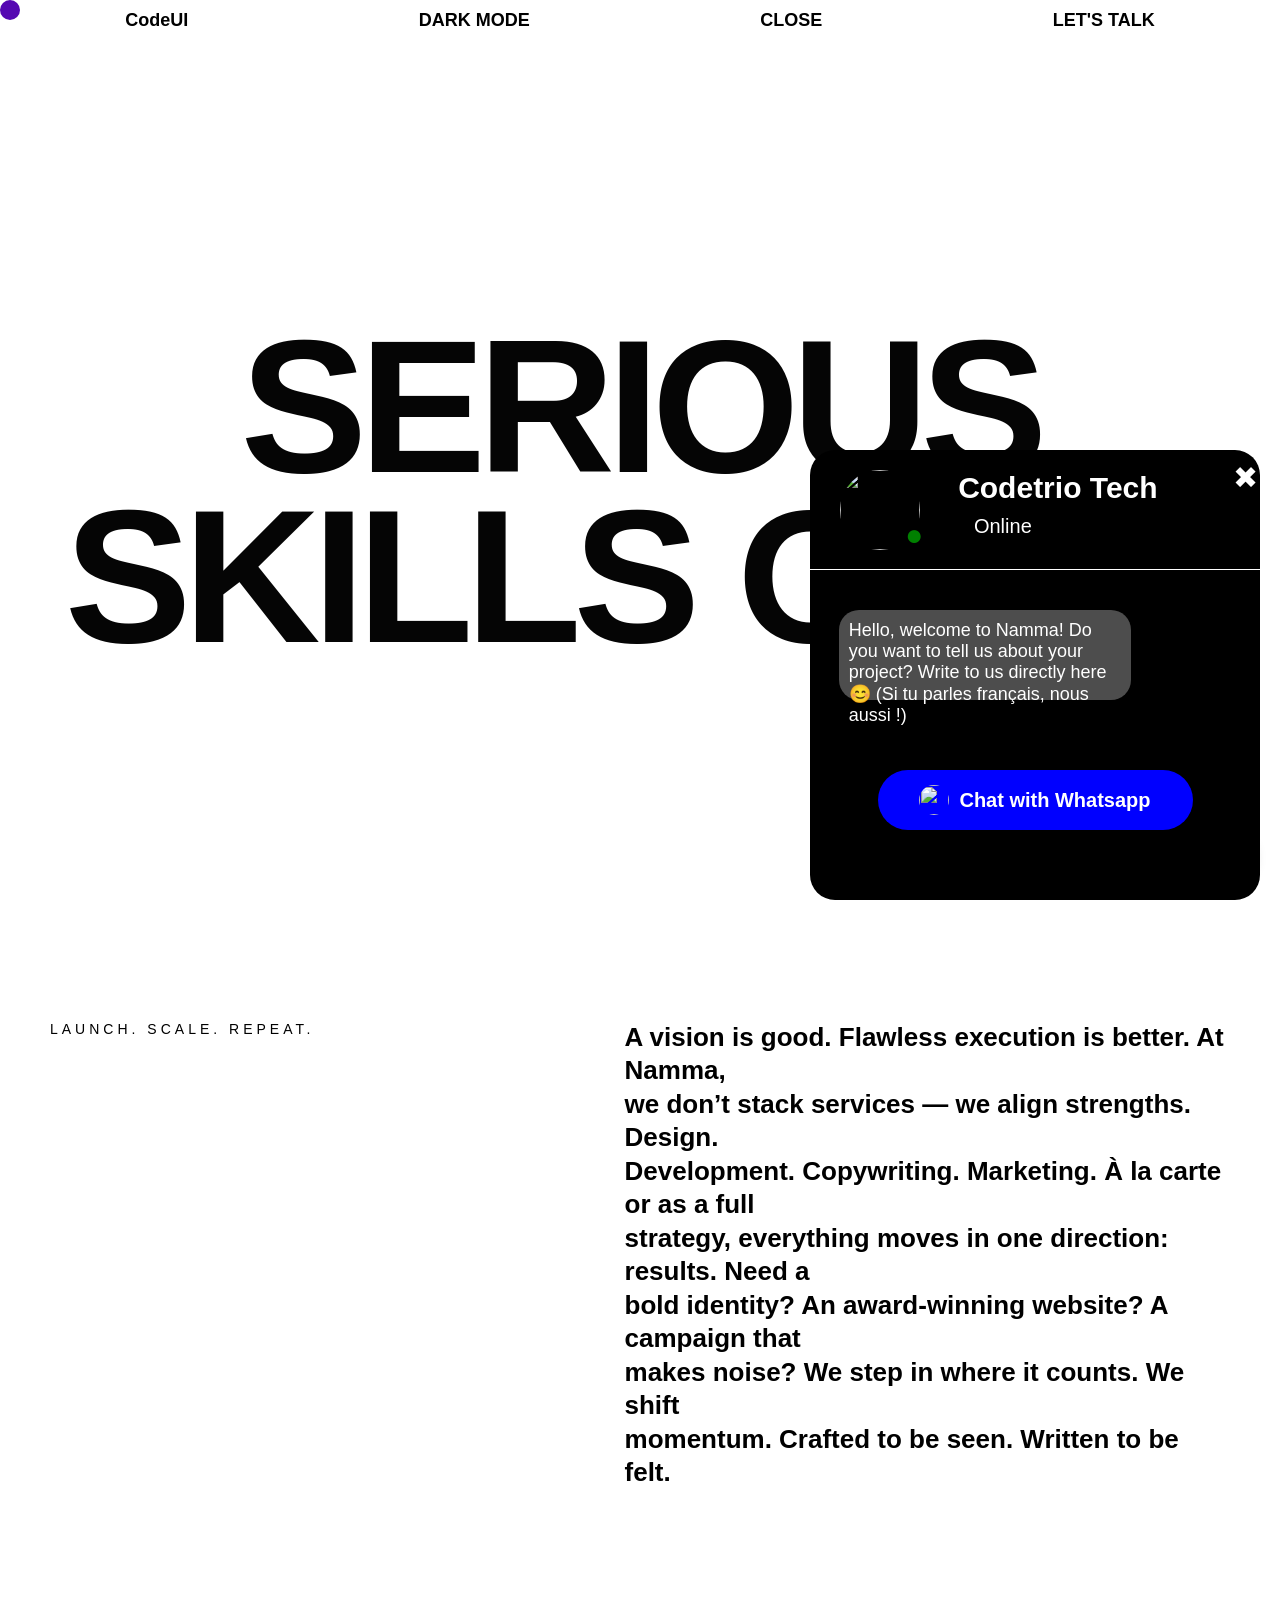
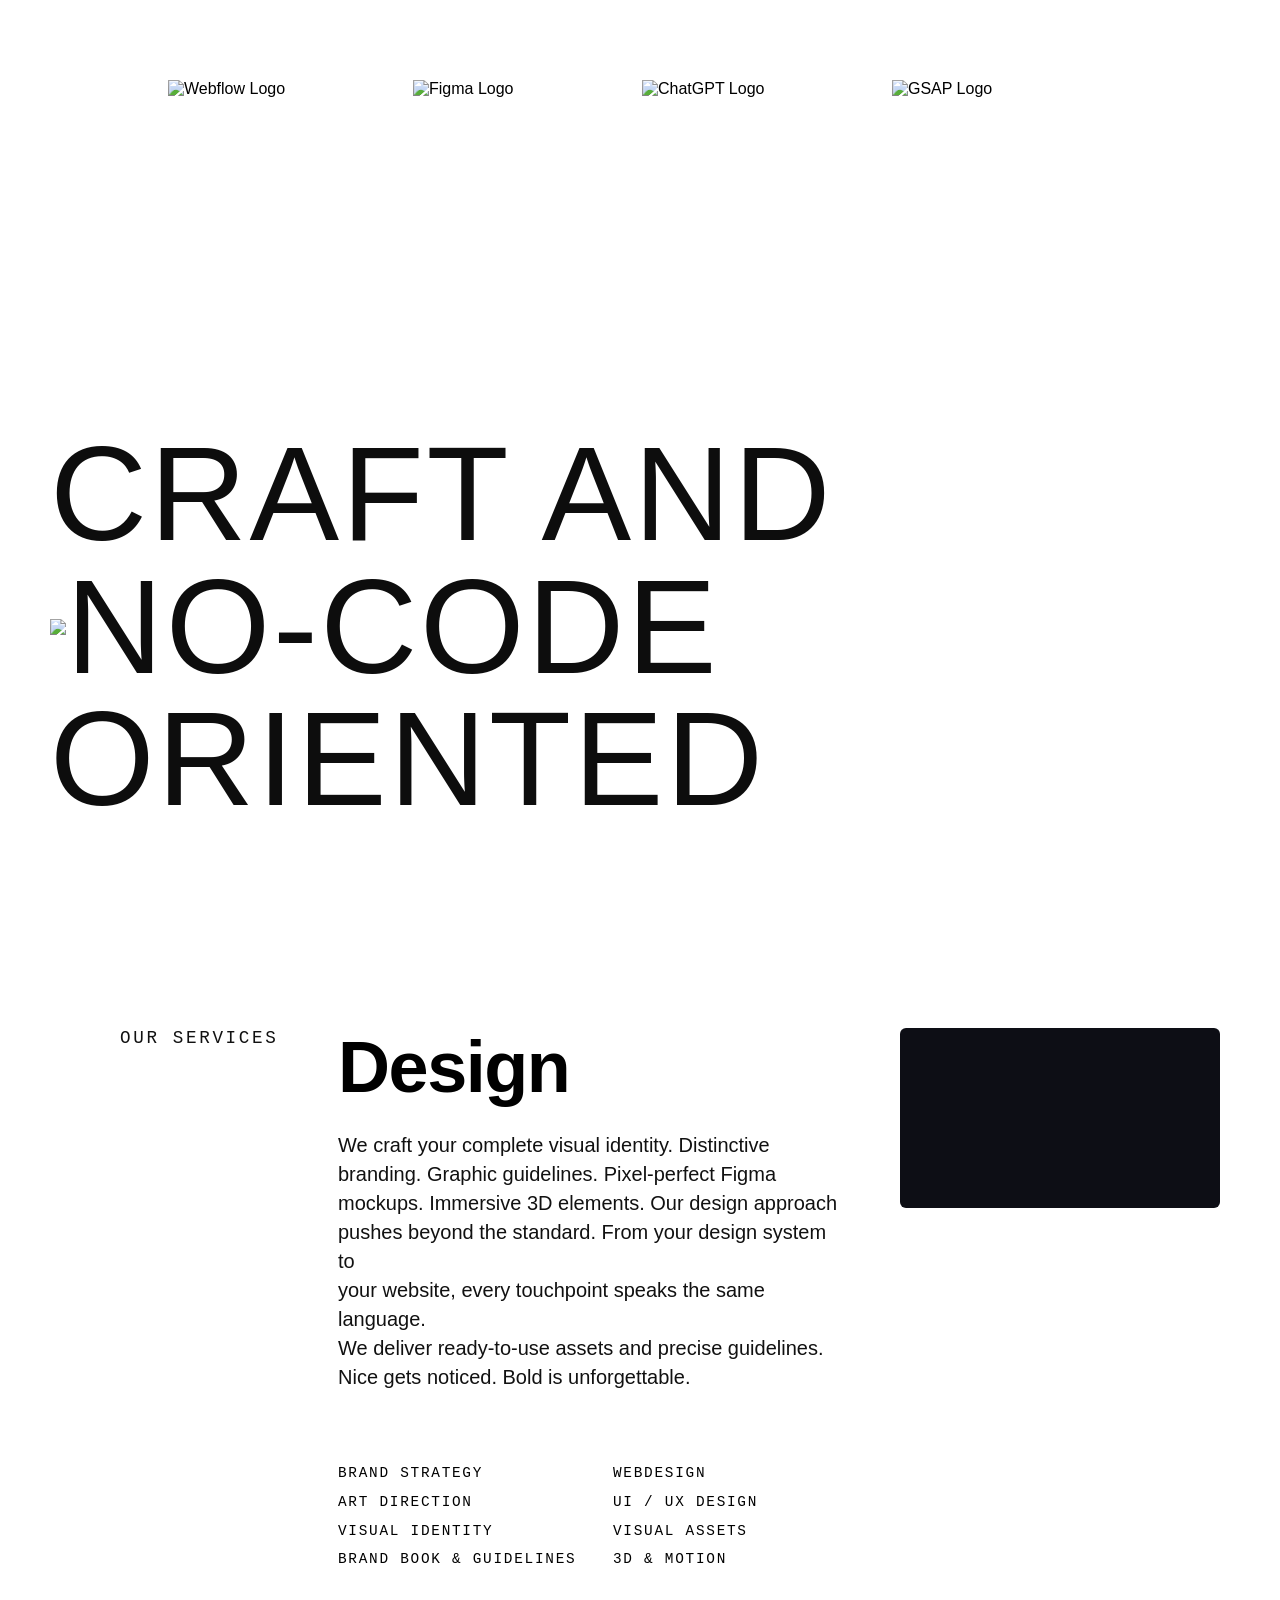
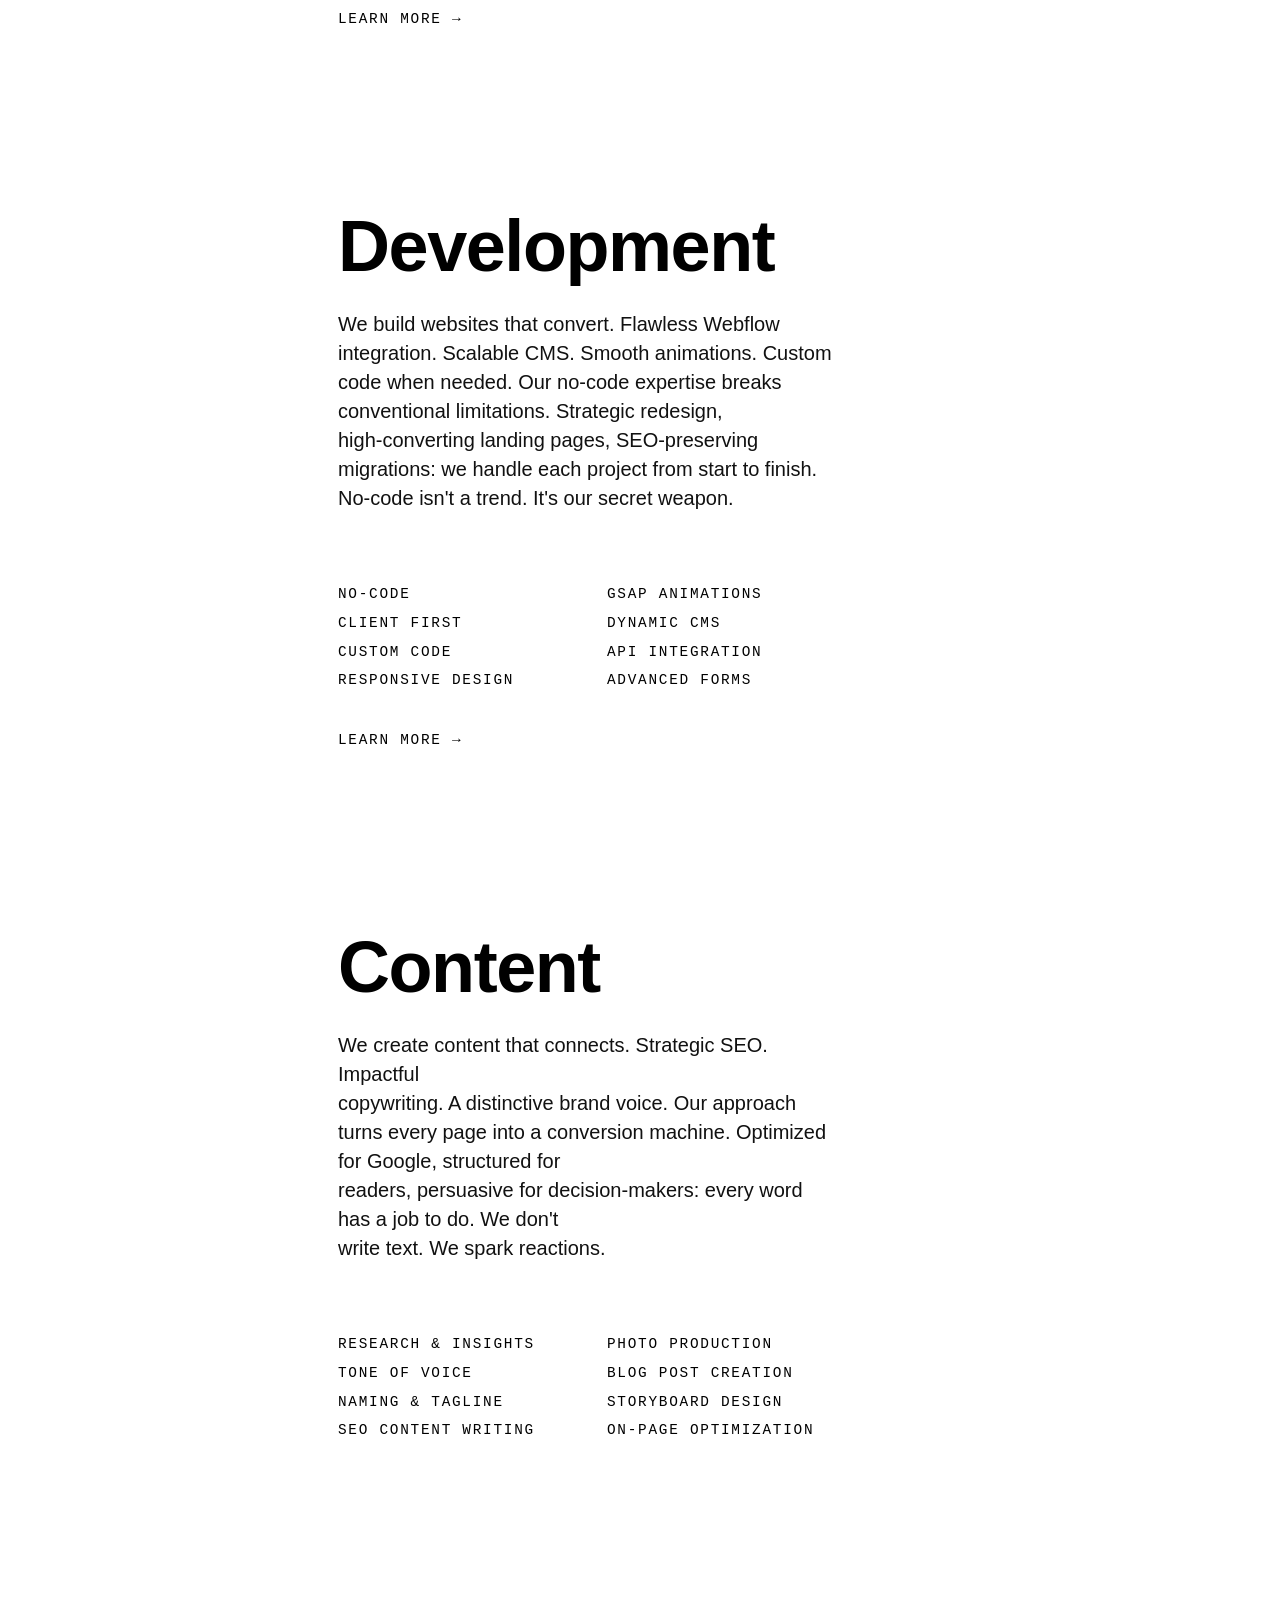
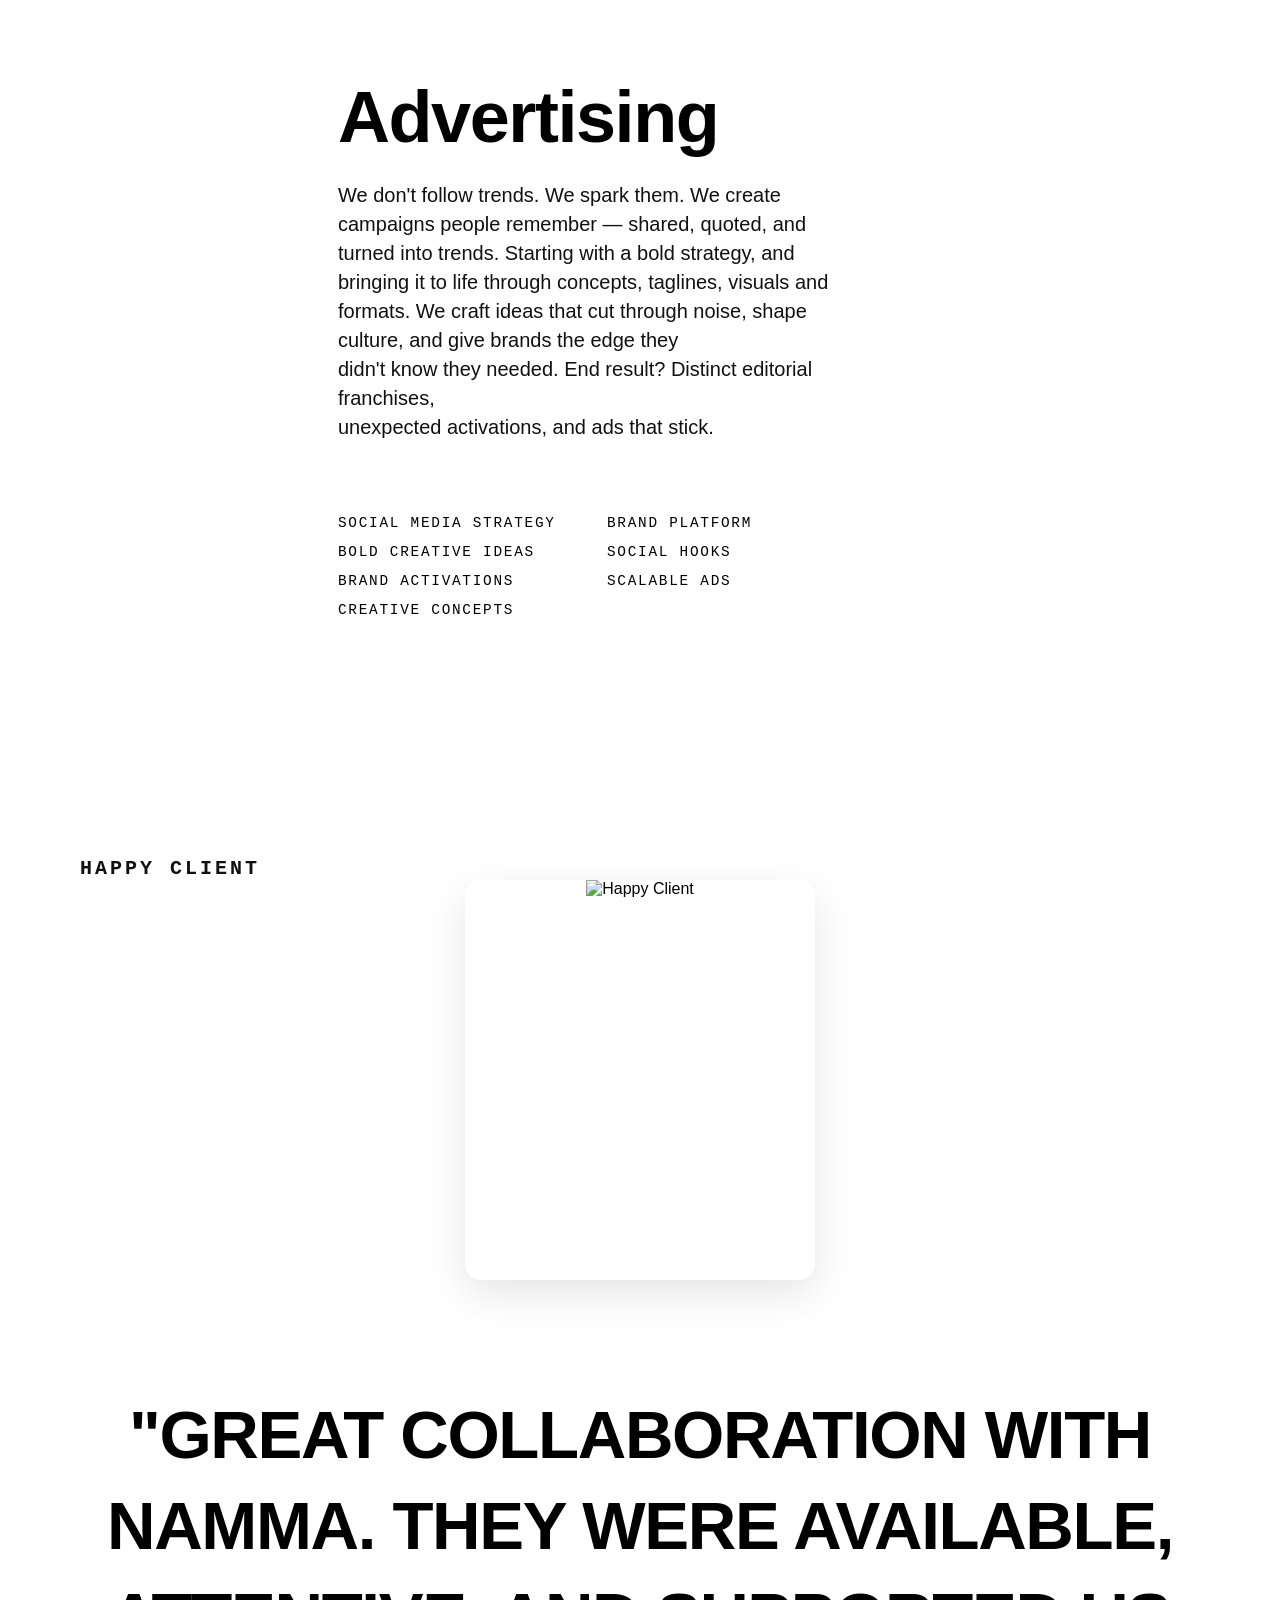
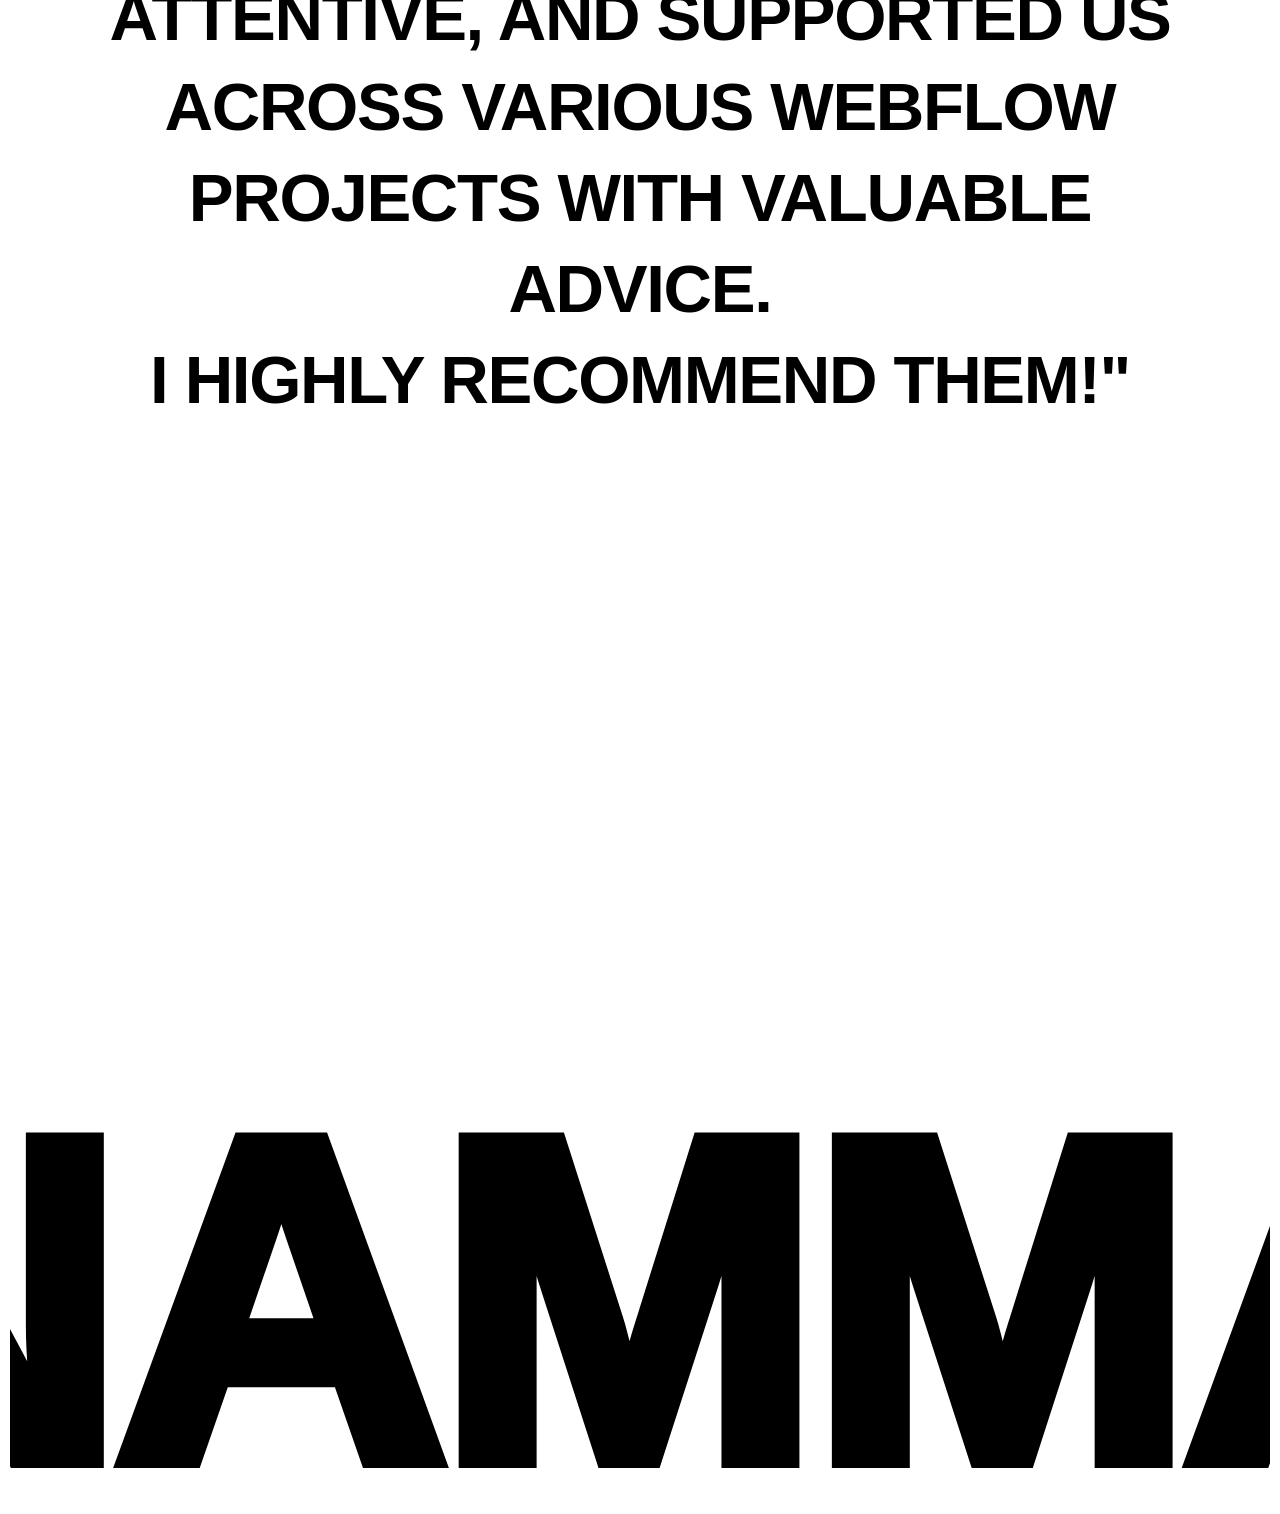
==== commit 03c3a9b0: "all" ====
--- a/services.html
+++ b/services.html
@@ -8,7 +8,9 @@
 
 
   <style>
-    
+    /* ==========================================
+       GLOBAL RESET & BASE STYLES
+    ========================================== */
     * {
       margin: 0;
       padding: 0;
@@ -23,7 +25,9 @@
       overflow-x: hidden;
     }
 
-    
+    /* ==========================================
+       SECTION 1: HERO
+    ========================================== */
     .hero {
       position: relative;
       width: 100%;
@@ -91,7 +95,9 @@
       }
     }
 
-    
+    /* ==========================================
+       SECTION 2: NAMMA SECTION
+    ========================================== */
     .sec-namma {
       background: #ffffff;
       padding: 80px 50px 120px 50px;
@@ -194,7 +200,7 @@
       transform: translateY(-15px) scale(1.1) rotate(-3deg);
     }
 
-    
+    /* Embedded Craft & Media Part inside Section 2 */
     .craft-embedded {
       padding-top: 40px;
       font-family: 'Impact', 'Arial Black', sans-serif;
@@ -281,7 +287,9 @@
       .row-2 video { margin-right: 0.4em; }
     }
 
-    
+    /* ==========================================
+       SECTION 4: OUR SERVICES (FIXED STICKY SIDEBAR)
+    ========================================== */
     .services-wrapper {
       position: relative;
       display: flex;
@@ -434,7 +442,9 @@
       .services-wrapper .sticky-sidebar { position: relative; top: 0; }
     }
 
-    
+    /* ==========================================
+       SECTION 5: HAPPY CLIENT TESTIMONIAL
+    ========================================== */
     .happy-client-wrapper {
       position: relative;
       width: 100%;
@@ -580,16 +590,16 @@
 
       <div class="logos-container">
         <div class="logo-item">
-          <img src="https:
+          <img src="https://cdn.prod.website-files.com/679cb9cacf00799ba4b4c985/68875740f7c110ecadd4b094_Webflow%20logo.avif" alt="Webflow Logo">
         </div>
         <div class="logo-item">
-          <img src="https:
+          <img src="https://cdn.prod.website-files.com/679cb9cacf00799ba4b4c985/688758570a911fd133df93d7_ssfigma%20logo%201.avif" alt="Figma Logo">
         </div>
         <div class="logo-item">
-          <img src="https:
+          <img src="https://cdn.prod.website-files.com/679cb9cacf00799ba4b4c985/688764d4993489953bd52f1b_aaChatGPT%20Image%2028%20juil.%202025%2C%2013_48_56%201.avif" alt="ChatGPT Logo">
         </div>
         <div class="logo-item">
-          <img src="https:
+          <img src="https://cdn.prod.website-files.com/679cb9cacf00799ba4b4c985/68875b93baab84f03c840632_gsap%20logoo.avif" alt="GSAP Logo">
         </div>
       </div>
 
@@ -599,7 +609,7 @@
             <span>CRAFT AND</span>
           </div>
           <div class="row row-2">
-            <img src="https:
+            <img src="https://cdn.prod.website-files.com/679cb9cacf00799ba4b4c985/6890be8aed5de26a2ba000eb_Arnold%20Schwarzenegger%20Reaction%20GIF.gif">
             <div class="text-wrapper">
               <span>NO-CODE</span>
             </div>
@@ -640,7 +650,7 @@
         </div>
         <div class="media-card reveal-item">
          <video autoplay muted loop playsinline>
-            <source src="https:
+            <source src="https://cdn.prod.website-files.com/679cb9cacf00799ba4b4c985%2F68bf0118d76552b4a60629e6_Service-design-transcode.mp4">
          </video>
         </div>
       </section>
@@ -665,7 +675,7 @@
         </div>
         <div class="media-card reveal-item">
           <video autoplay muted loop playsinline>
-            <source src="https:
+            <source src="https://cdn.prod.website-files.com/679cb9cacf00799ba4b4c985%2F68bf01b223dd39dc1c5d874d_Service-Dev-transcode.mp4">
           </video>>
         </div>
       </section>
@@ -690,7 +700,7 @@
         </div>
         <div class="media-card reveal-item">
        <video autoplay muted loop playsinline>
-            <source src="https:
+            <source src="https://cdn.prod.website-files.com/679cb9cacf00799ba4b4c985%2F68bf0208f197a123cdd76932_service-content-transcode.mp4">
        </video>
         </div>
       </section>
@@ -715,7 +725,7 @@
         </div>
         <div class="media-card reveal-item">
          <video autoplay muted loop playsinline>
-            <source src="https:
+            <source src="https://cdn.prod.website-files.com/679cb9cacf00799ba4b4c985%2F68bf02a0fdbc0fb64b7c22a2_services-ads-transcode.mp4">
          </video>
         </div>
       </section>
@@ -735,7 +745,7 @@
     </div>
     <div class="cards-container">
       <div class="client-card reveal-item">
-        <img src="https:
+        <img src="https://cdn.prod.website-files.com/679cb9cacf00799ba4b4c985/6887a651d6ea2e1a1c01ab3d_6740838424e0df5dc59f70ba_660e7068445fe440df25c201_sophie-meyer-silvr.avif" alt="Happy Client">
       </div>
       <blockquote class="testimonial-quote">
         <span class="text-line-wrapper"><span class="animated-text-line">"GREAT COLLABORATION WITH</span></span>
@@ -753,7 +763,7 @@
 
   <!-- Combined Scripts -->
   <script>
-    
+    // Section 1 Script: Custom Cursor
     let cursor = document.getElementById("cursor");
     let mouseX = 0, mouseY = 0;
     let cursorX = 0, cursorY = 0;
@@ -772,7 +782,7 @@
     }
     animateCursor();
 
-    
+    // Intersection Observer Engine for Reveal Effects
     document.addEventListener("DOMContentLoaded", function () {
       const blocks = document.querySelectorAll(".service-block, .services-wrapper");
       const revealItems = document.querySelectorAll(".happy-client-wrapper .reveal-item");
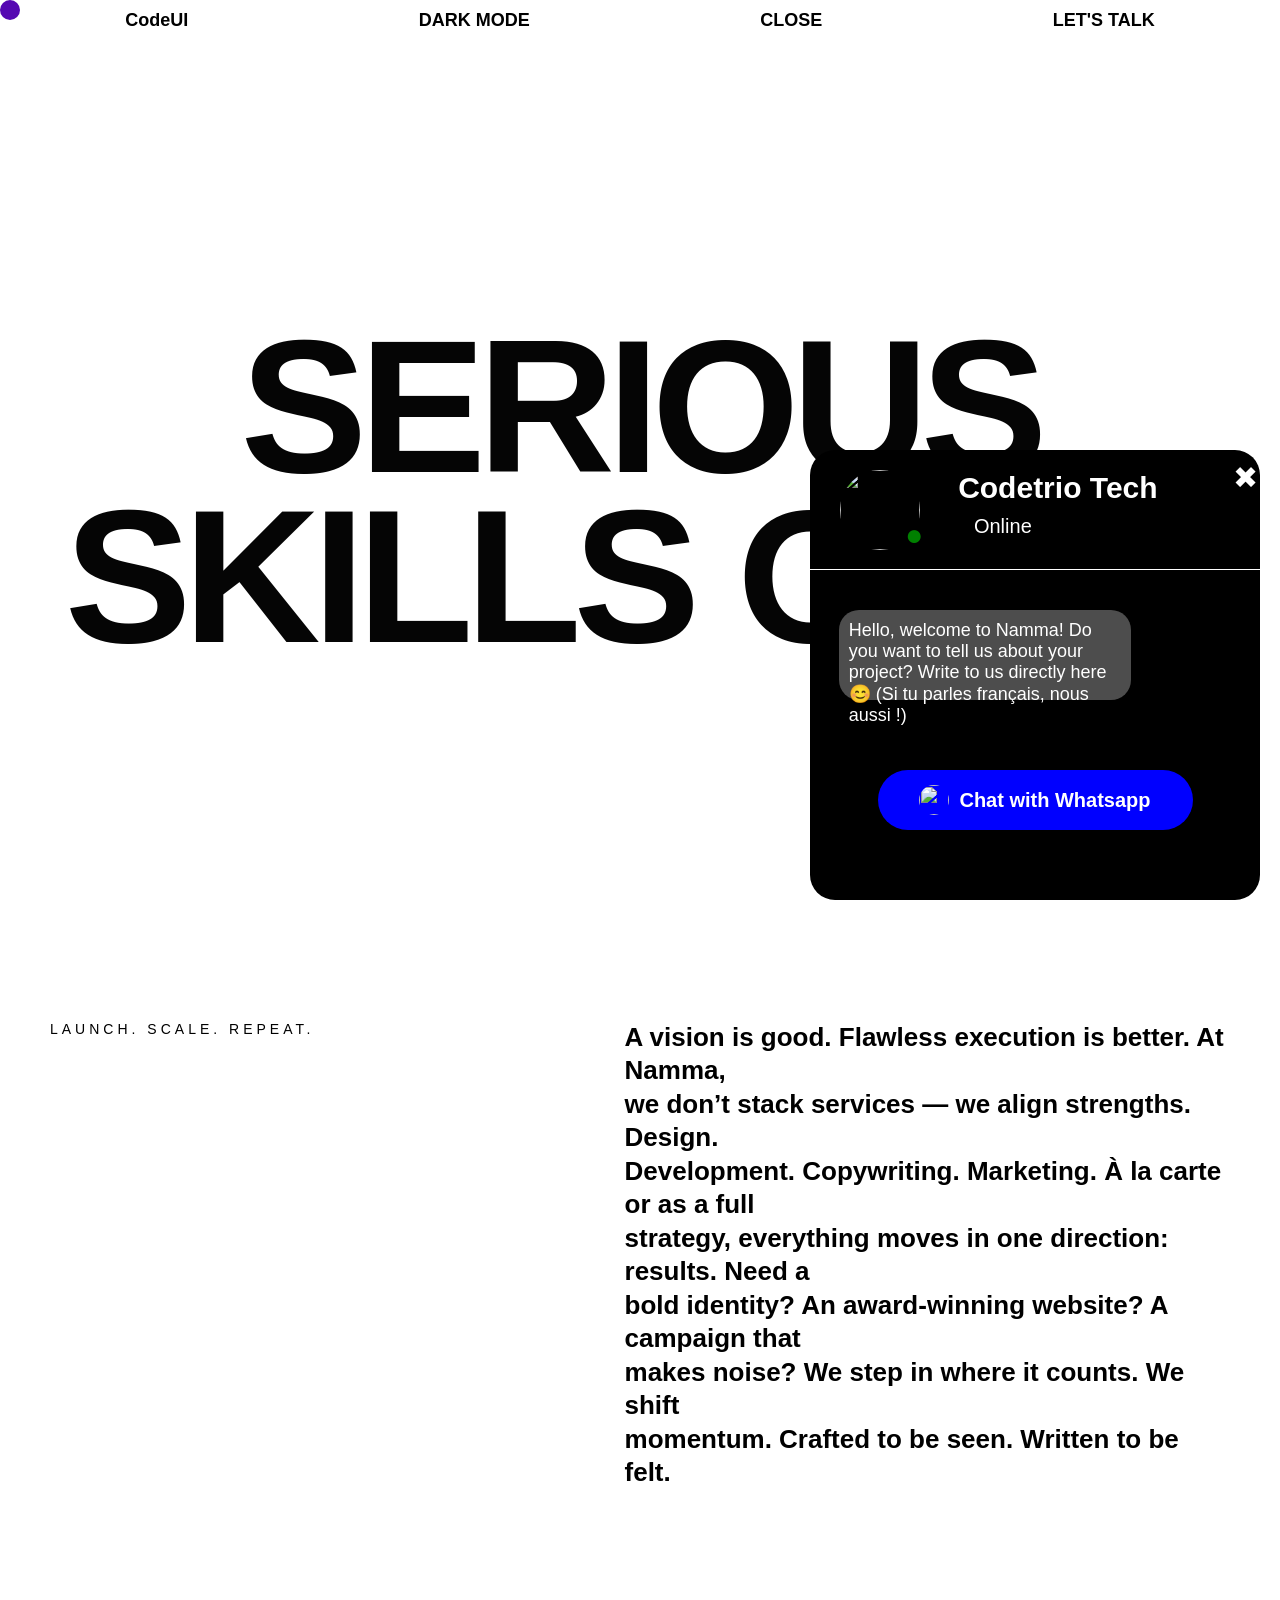
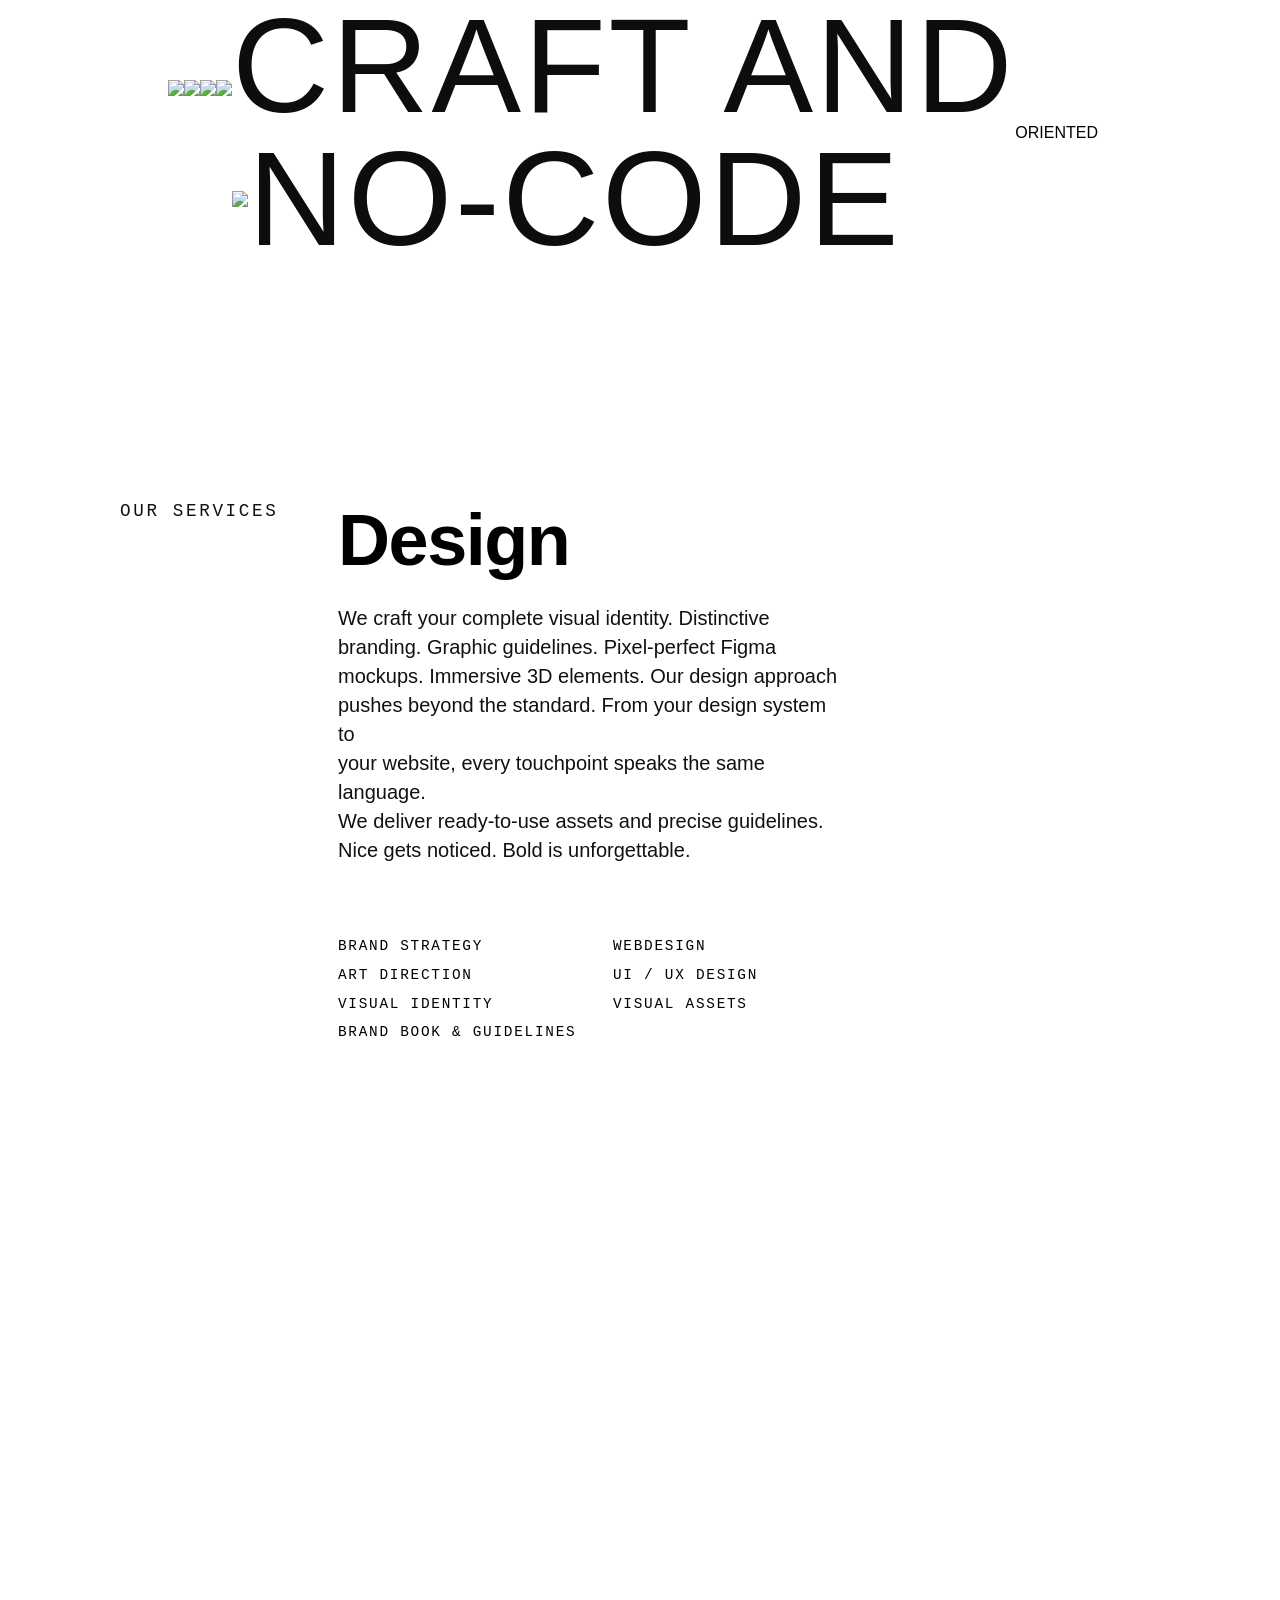
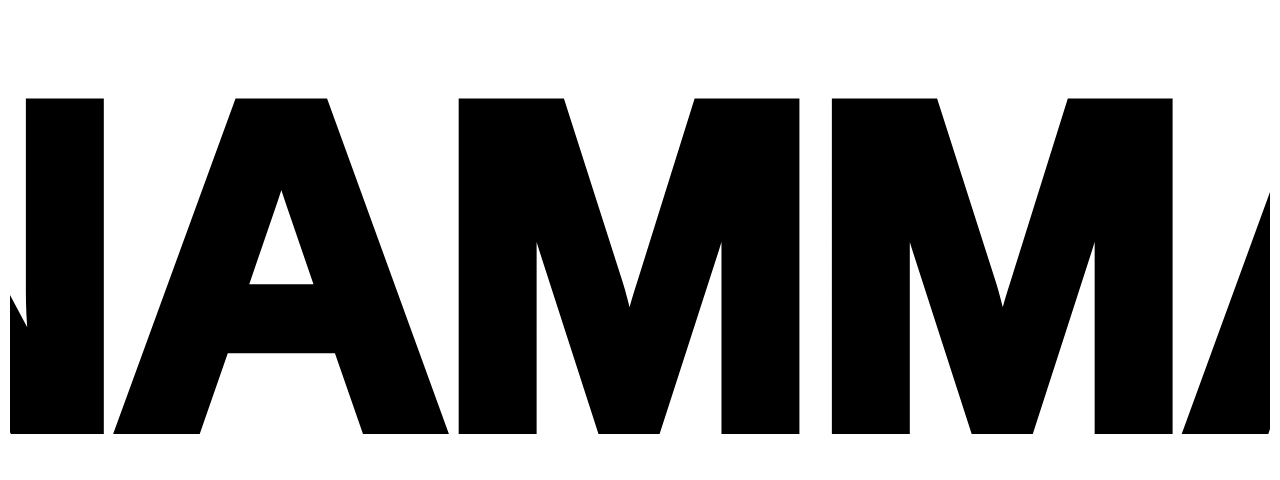
==== commit abf8e417: "all" ====
--- a/services.html
+++ b/services.html
@@ -8,9 +8,7 @@
 
 
   <style>
-    /* ==========================================
-       GLOBAL RESET & BASE STYLES
-    ========================================== */
+    
     * {
       margin: 0;
       padding: 0;
@@ -25,9 +23,7 @@
       overflow-x: hidden;
     }
 
-    /* ==========================================
-       SECTION 1: HERO
-    ========================================== */
+    
     .hero {
       position: relative;
       width: 100%;
@@ -95,9 +91,7 @@
       }
     }
 
-    /* ==========================================
-       SECTION 2: NAMMA SECTION
-    ========================================== */
+    
     .sec-namma {
       background: #ffffff;
       padding: 80px 50px 120px 50px;
@@ -200,7 +194,7 @@
       transform: translateY(-15px) scale(1.1) rotate(-3deg);
     }
 
-    /* Embedded Craft & Media Part inside Section 2 */
+    
     .craft-embedded {
       padding-top: 40px;
       font-family: 'Impact', 'Arial Black', sans-serif;
@@ -287,9 +281,7 @@
       .row-2 video { margin-right: 0.4em; }
     }
 
-    /* ==========================================
-       SECTION 4: OUR SERVICES (FIXED STICKY SIDEBAR)
-    ========================================== */
+    
     .services-wrapper {
       position: relative;
       display: flex;
@@ -442,9 +434,7 @@
       .services-wrapper .sticky-sidebar { position: relative; top: 0; }
     }
 
-    /* ==========================================
-       SECTION 5: HAPPY CLIENT TESTIMONIAL
-    ========================================== */
+    
     .happy-client-wrapper {
       position: relative;
       width: 100%;
@@ -590,16 +580,16 @@
 
       <div class="logos-container">
         <div class="logo-item">
-          <img src="https://cdn.prod.website-files.com/679cb9cacf00799ba4b4c985/68875740f7c110ecadd4b094_Webflow%20logo.avif" alt="Webflow Logo">
+          <img src="https:
         </div>
         <div class="logo-item">
-          <img src="https://cdn.prod.website-files.com/679cb9cacf00799ba4b4c985/688758570a911fd133df93d7_ssfigma%20logo%201.avif" alt="Figma Logo">
+          <img src="https:
         </div>
         <div class="logo-item">
-          <img src="https://cdn.prod.website-files.com/679cb9cacf00799ba4b4c985/688764d4993489953bd52f1b_aaChatGPT%20Image%2028%20juil.%202025%2C%2013_48_56%201.avif" alt="ChatGPT Logo">
+          <img src="https:
         </div>
         <div class="logo-item">
-          <img src="https://cdn.prod.website-files.com/679cb9cacf00799ba4b4c985/68875b93baab84f03c840632_gsap%20logoo.avif" alt="GSAP Logo">
+          <img src="https:
         </div>
       </div>
 
@@ -609,7 +599,7 @@
             <span>CRAFT AND</span>
           </div>
           <div class="row row-2">
-            <img src="https://cdn.prod.website-files.com/679cb9cacf00799ba4b4c985/6890be8aed5de26a2ba000eb_Arnold%20Schwarzenegger%20Reaction%20GIF.gif">
+            <img src="https:
             <div class="text-wrapper">
               <span>NO-CODE</span>
             </div>
@@ -650,7 +640,7 @@
         </div>
         <div class="media-card reveal-item">
          <video autoplay muted loop playsinline>
-            <source src="https://cdn.prod.website-files.com/679cb9cacf00799ba4b4c985%2F68bf0118d76552b4a60629e6_Service-design-transcode.mp4">
+            <source src="https:
          </video>
         </div>
       </section>
@@ -675,7 +665,7 @@
         </div>
         <div class="media-card reveal-item">
           <video autoplay muted loop playsinline>
-            <source src="https://cdn.prod.website-files.com/679cb9cacf00799ba4b4c985%2F68bf01b223dd39dc1c5d874d_Service-Dev-transcode.mp4">
+            <source src="https:
           </video>>
         </div>
       </section>
@@ -700,7 +690,7 @@
         </div>
         <div class="media-card reveal-item">
        <video autoplay muted loop playsinline>
-            <source src="https://cdn.prod.website-files.com/679cb9cacf00799ba4b4c985%2F68bf0208f197a123cdd76932_service-content-transcode.mp4">
+            <source src="https:
        </video>
         </div>
       </section>
@@ -725,7 +715,7 @@
         </div>
         <div class="media-card reveal-item">
          <video autoplay muted loop playsinline>
-            <source src="https://cdn.prod.website-files.com/679cb9cacf00799ba4b4c985%2F68bf02a0fdbc0fb64b7c22a2_services-ads-transcode.mp4">
+            <source src="https:
          </video>
         </div>
       </section>
@@ -745,7 +735,7 @@
     </div>
     <div class="cards-container">
       <div class="client-card reveal-item">
-        <img src="https://cdn.prod.website-files.com/679cb9cacf00799ba4b4c985/6887a651d6ea2e1a1c01ab3d_6740838424e0df5dc59f70ba_660e7068445fe440df25c201_sophie-meyer-silvr.avif" alt="Happy Client">
+        <img src="https:
       </div>
       <blockquote class="testimonial-quote">
         <span class="text-line-wrapper"><span class="animated-text-line">"GREAT COLLABORATION WITH</span></span>
@@ -763,7 +753,7 @@
 
   <!-- Combined Scripts -->
   <script>
-    // Section 1 Script: Custom Cursor
+    
     let cursor = document.getElementById("cursor");
     let mouseX = 0, mouseY = 0;
     let cursorX = 0, cursorY = 0;
@@ -782,7 +772,7 @@
     }
     animateCursor();
 
-    // Intersection Observer Engine for Reveal Effects
+    
     document.addEventListener("DOMContentLoaded", function () {
       const blocks = document.querySelectorAll(".service-block, .services-wrapper");
       const revealItems = document.querySelectorAll(".happy-client-wrapper .reveal-item");
